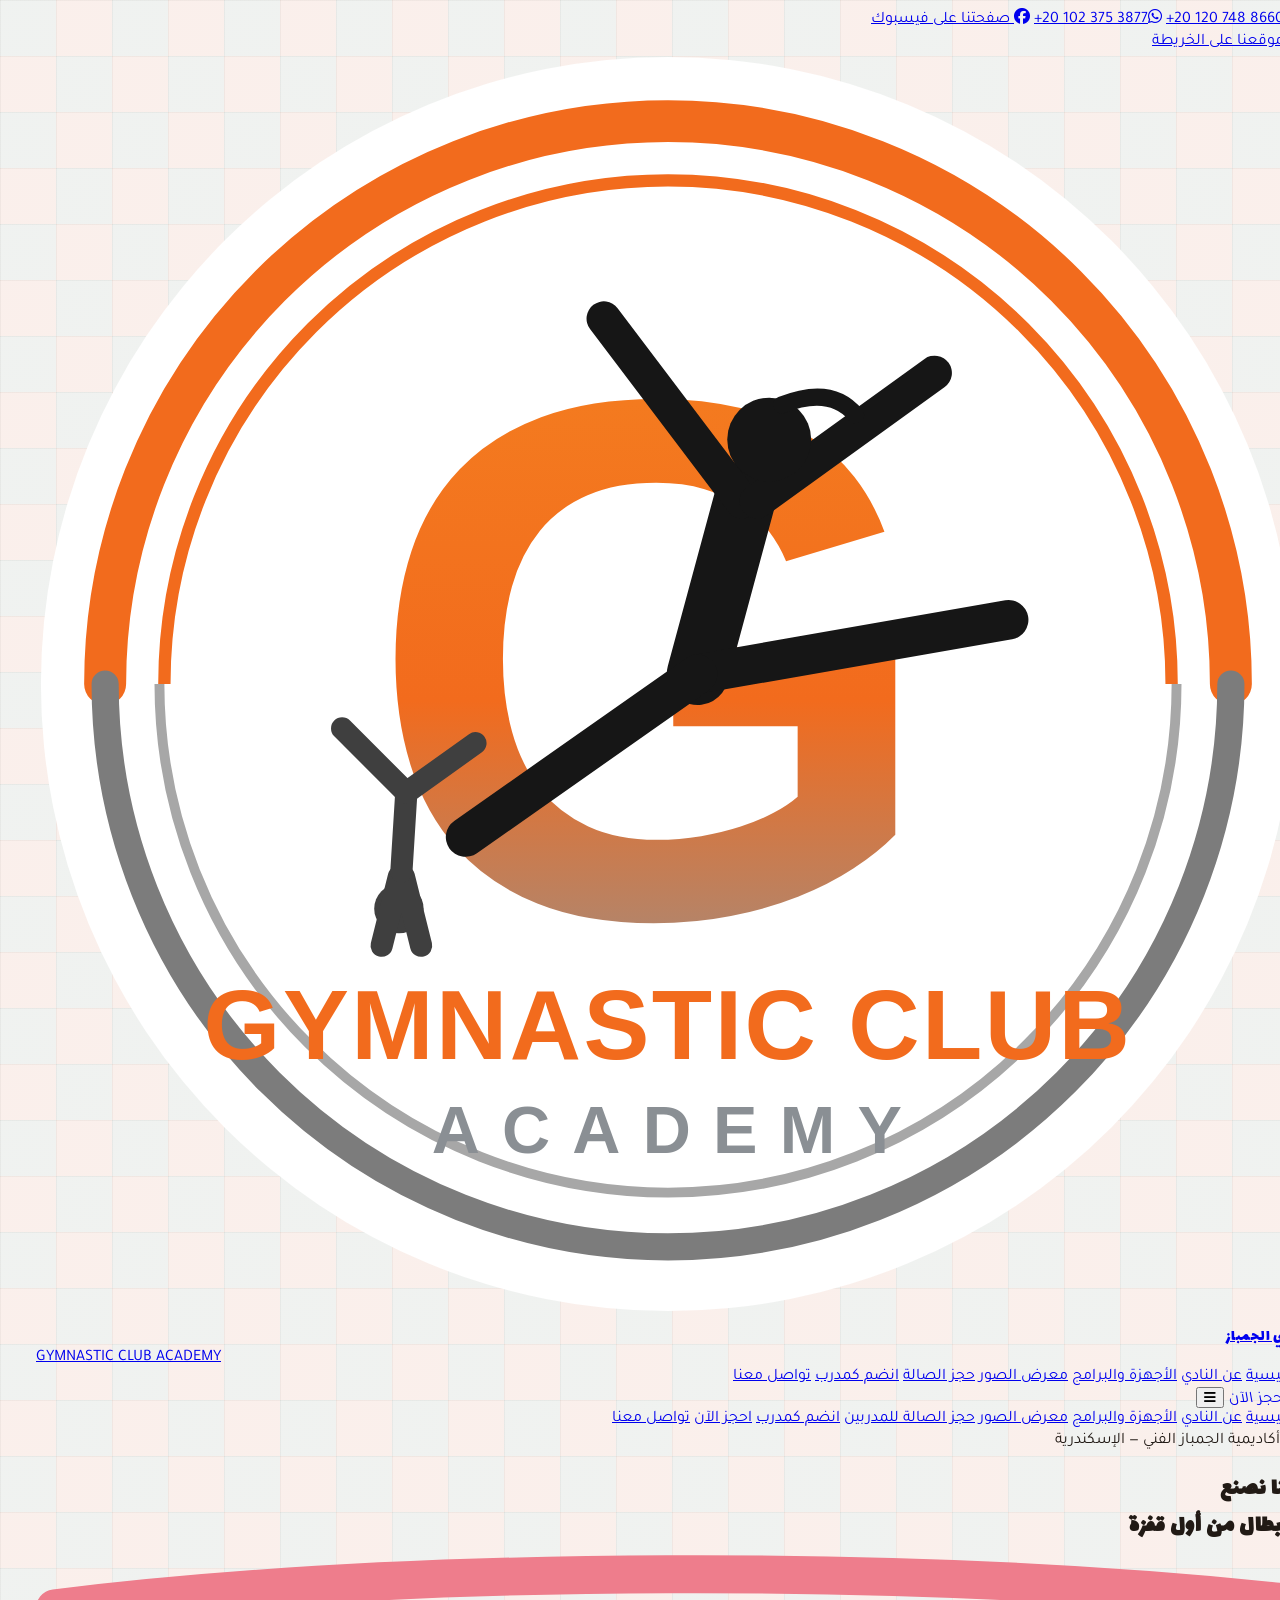
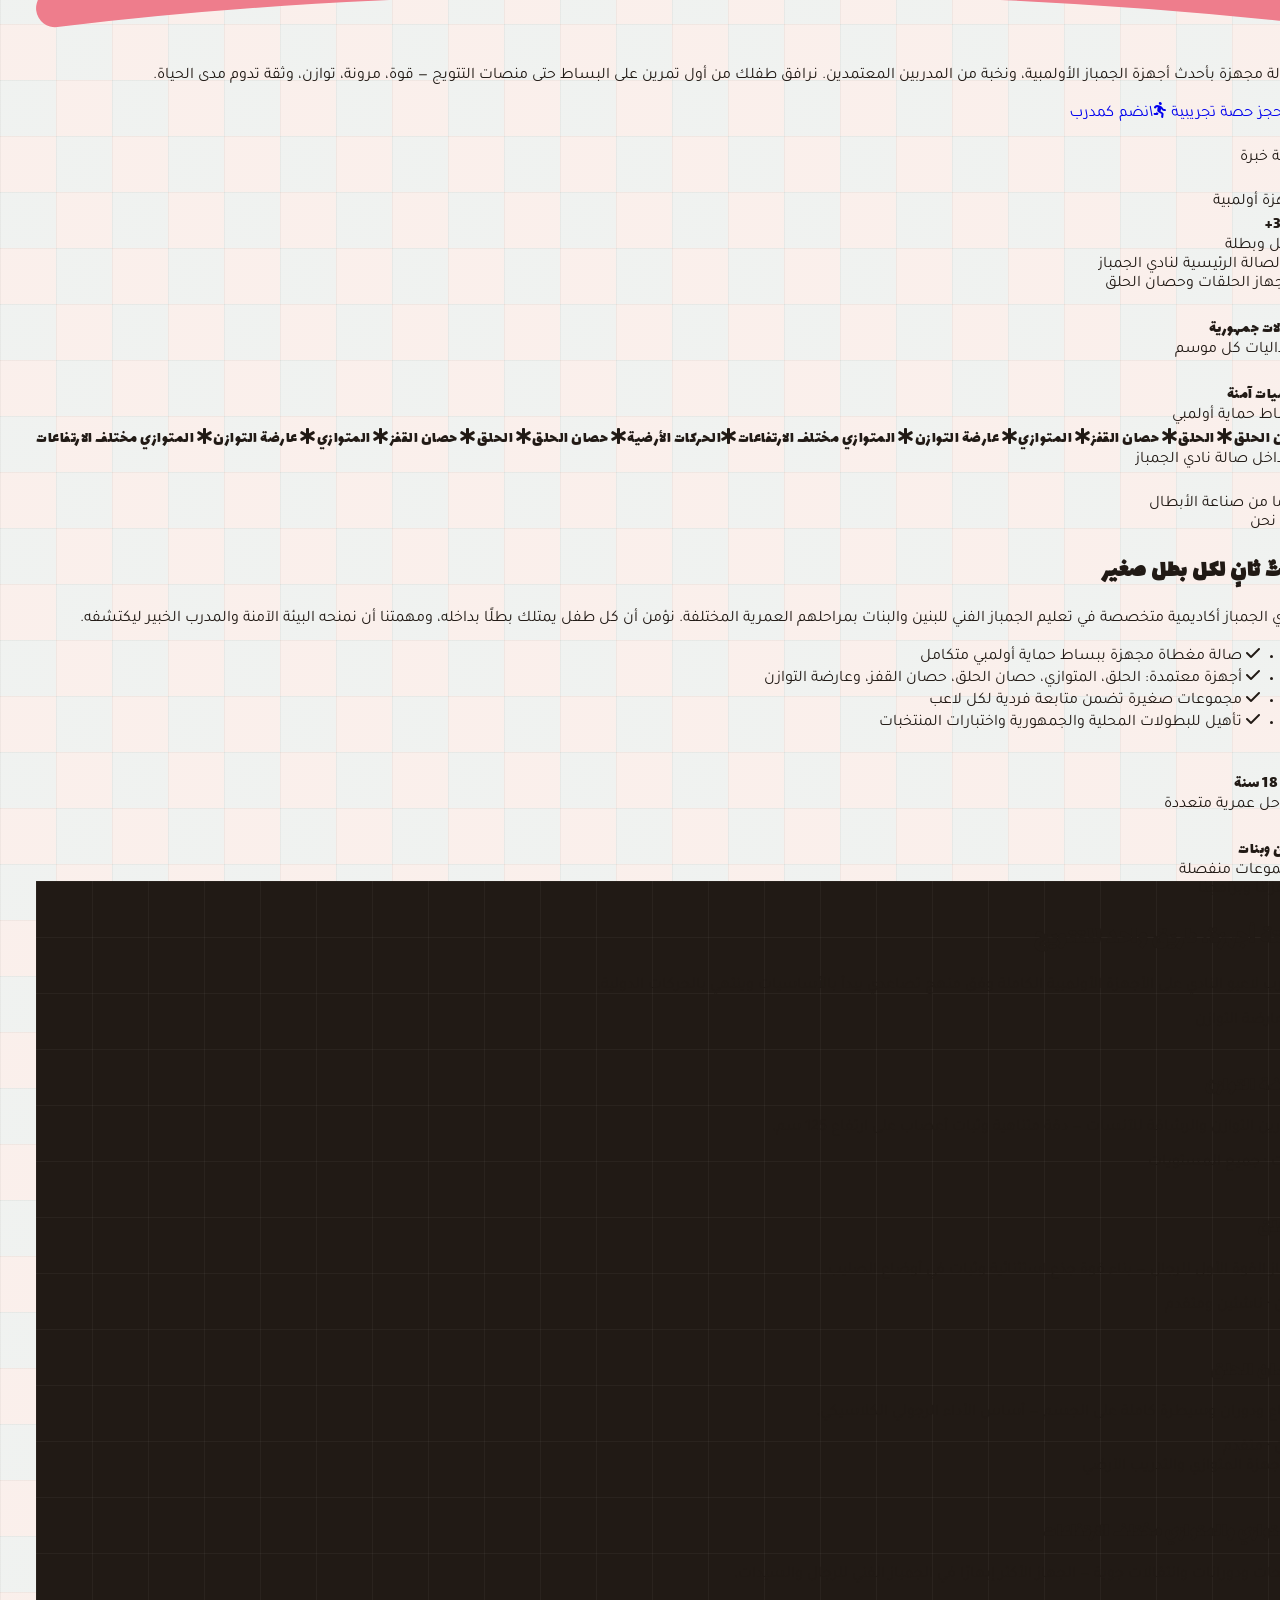
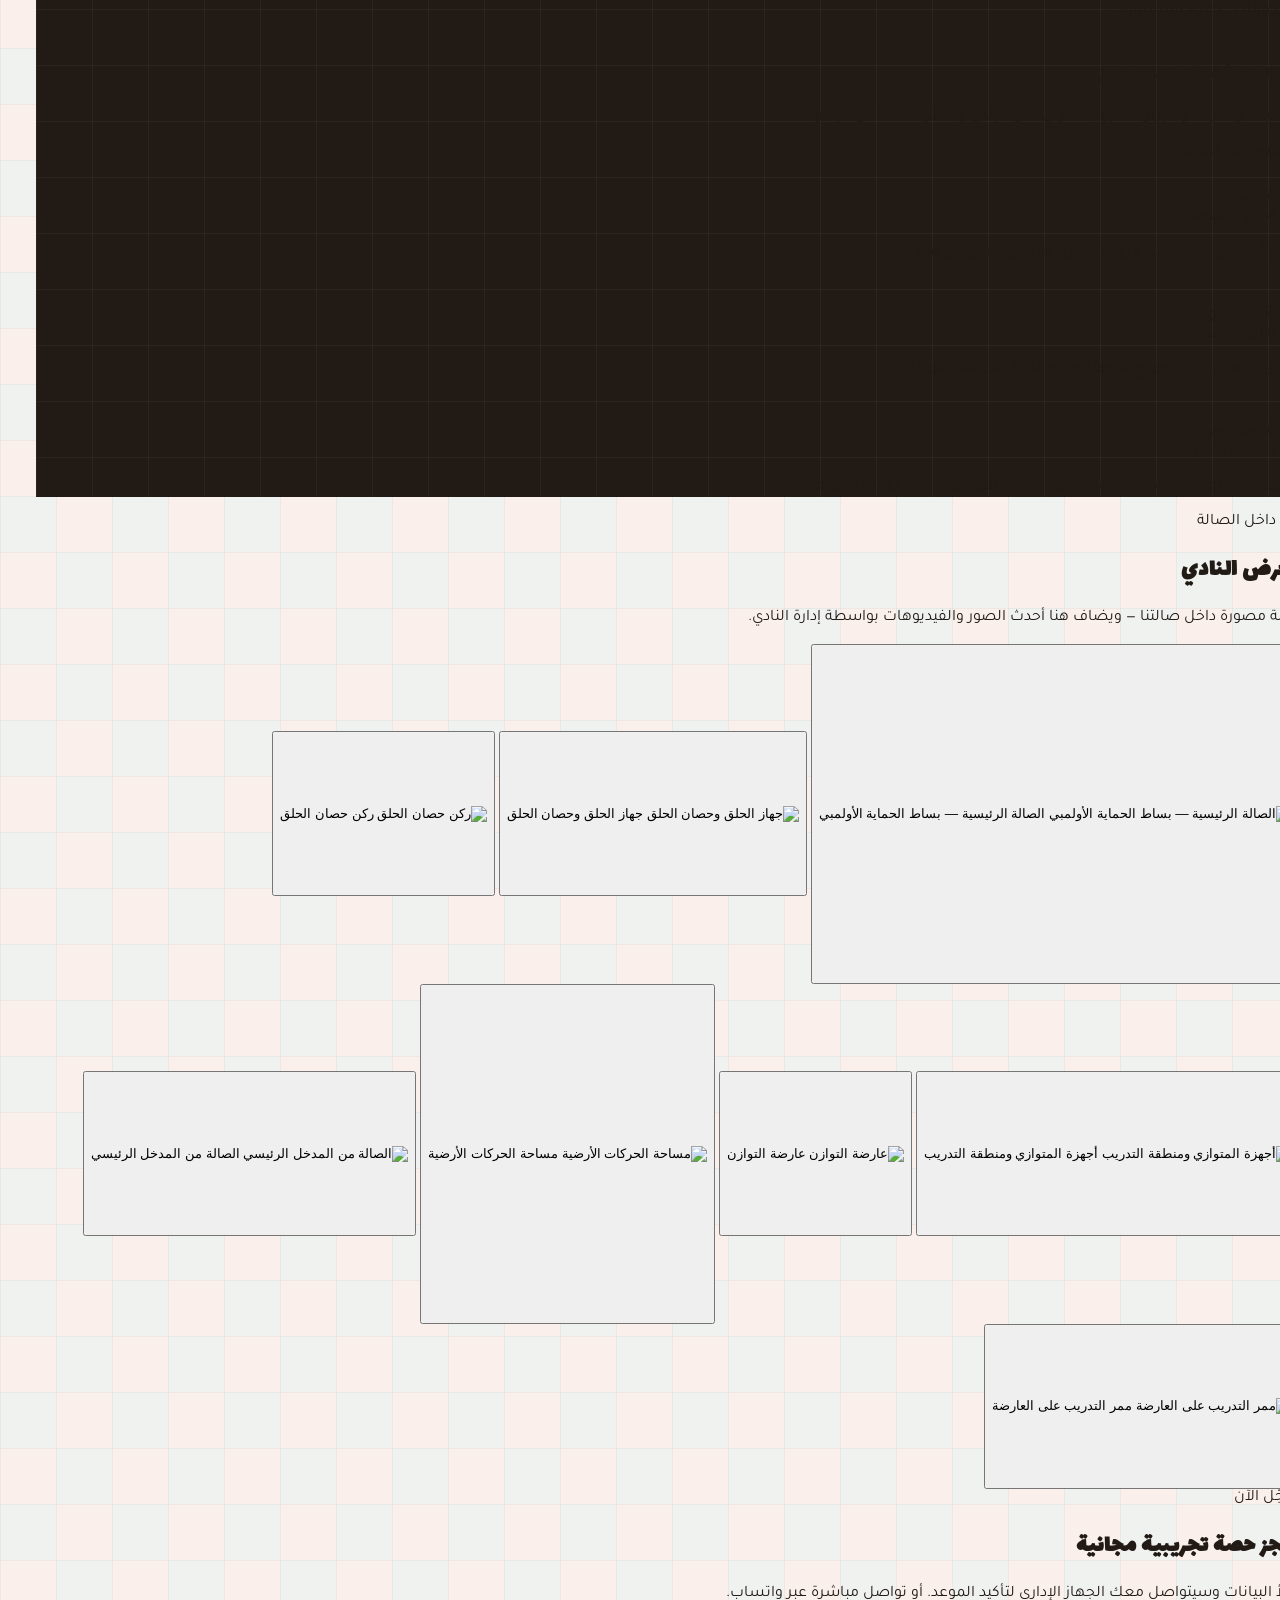
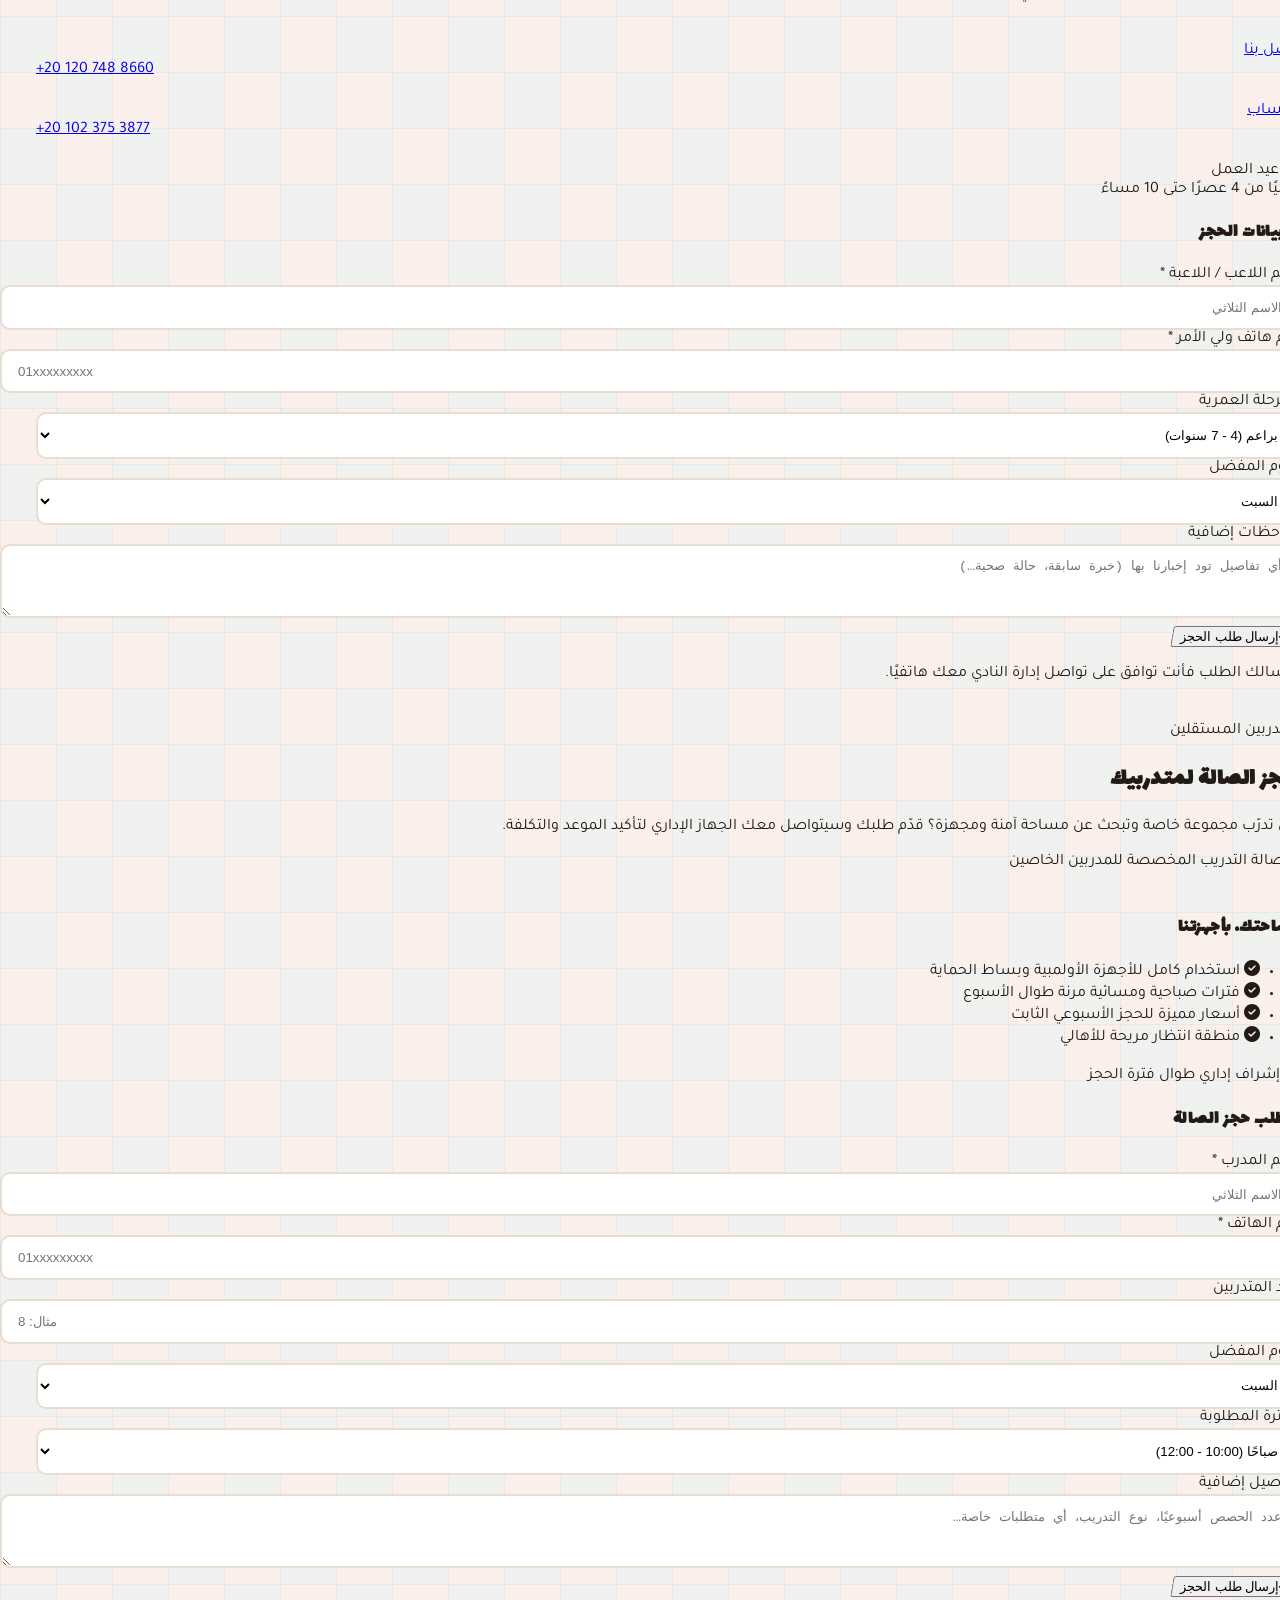
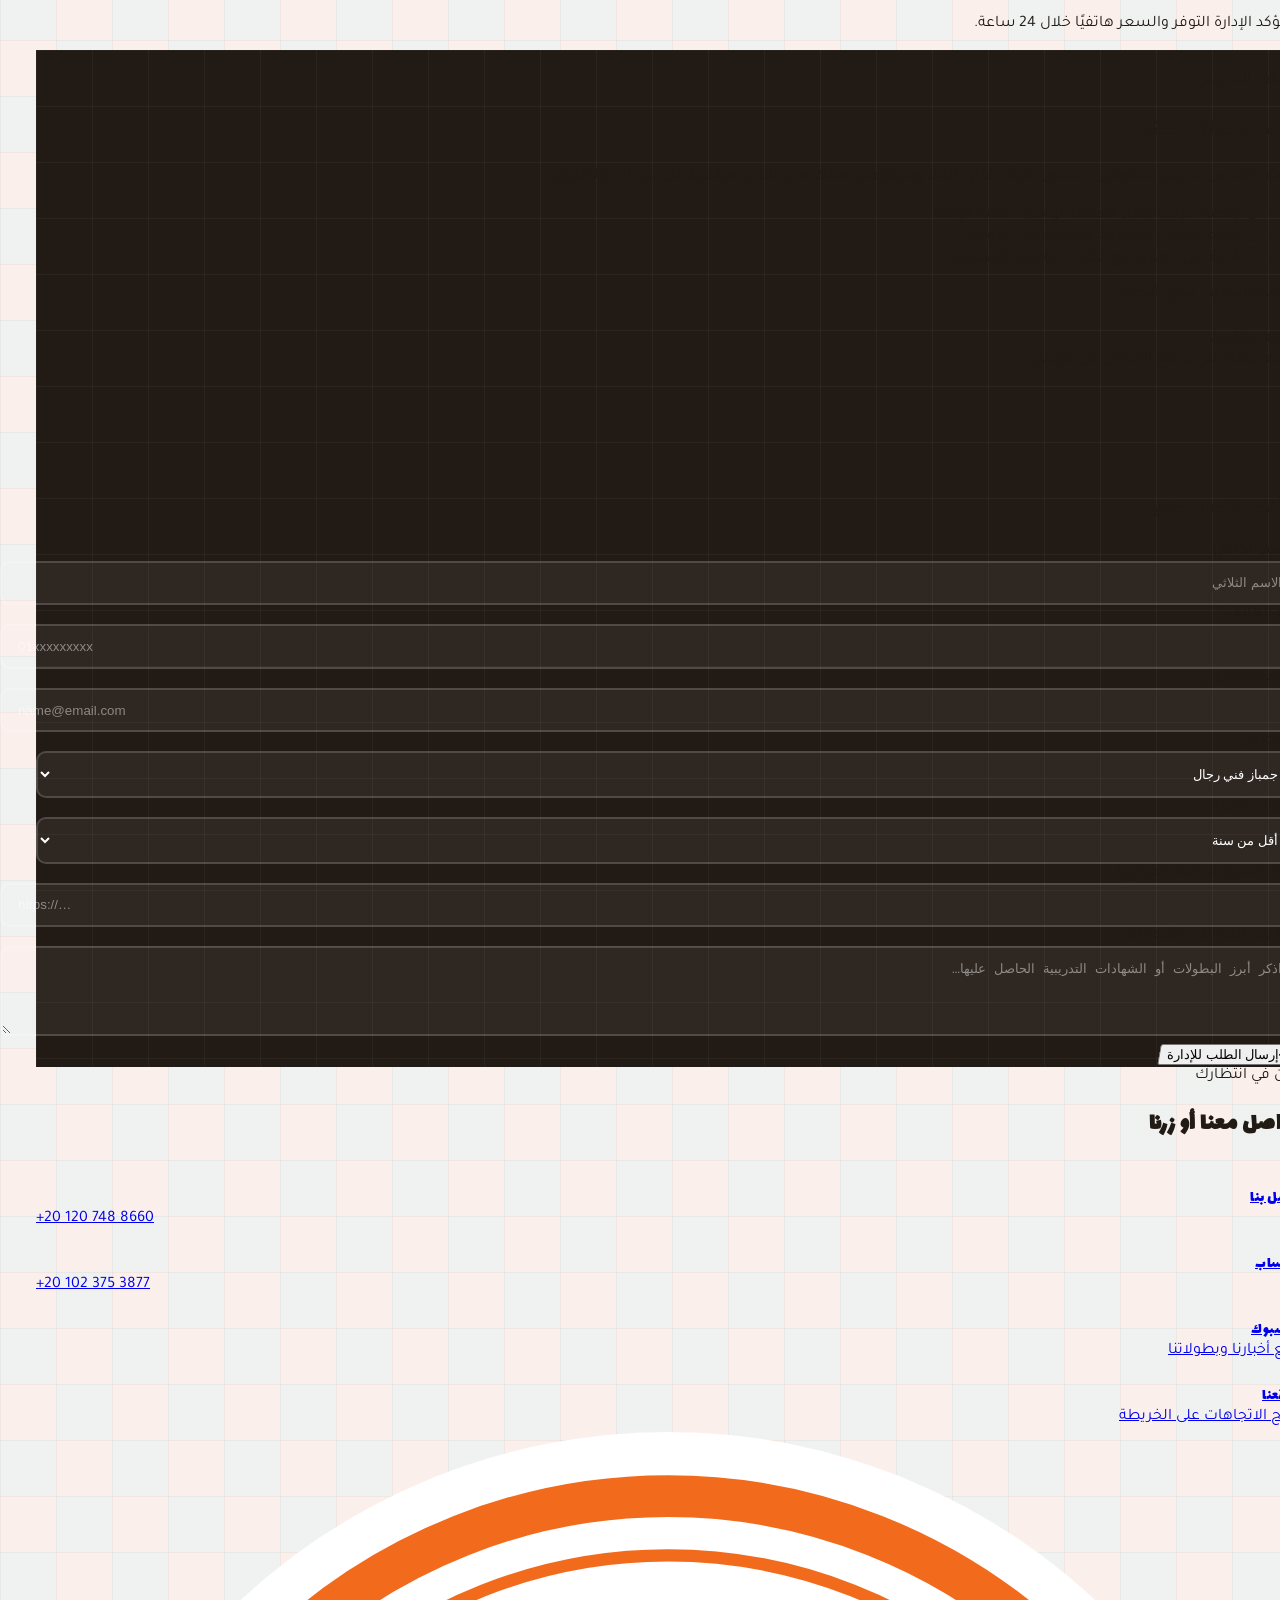
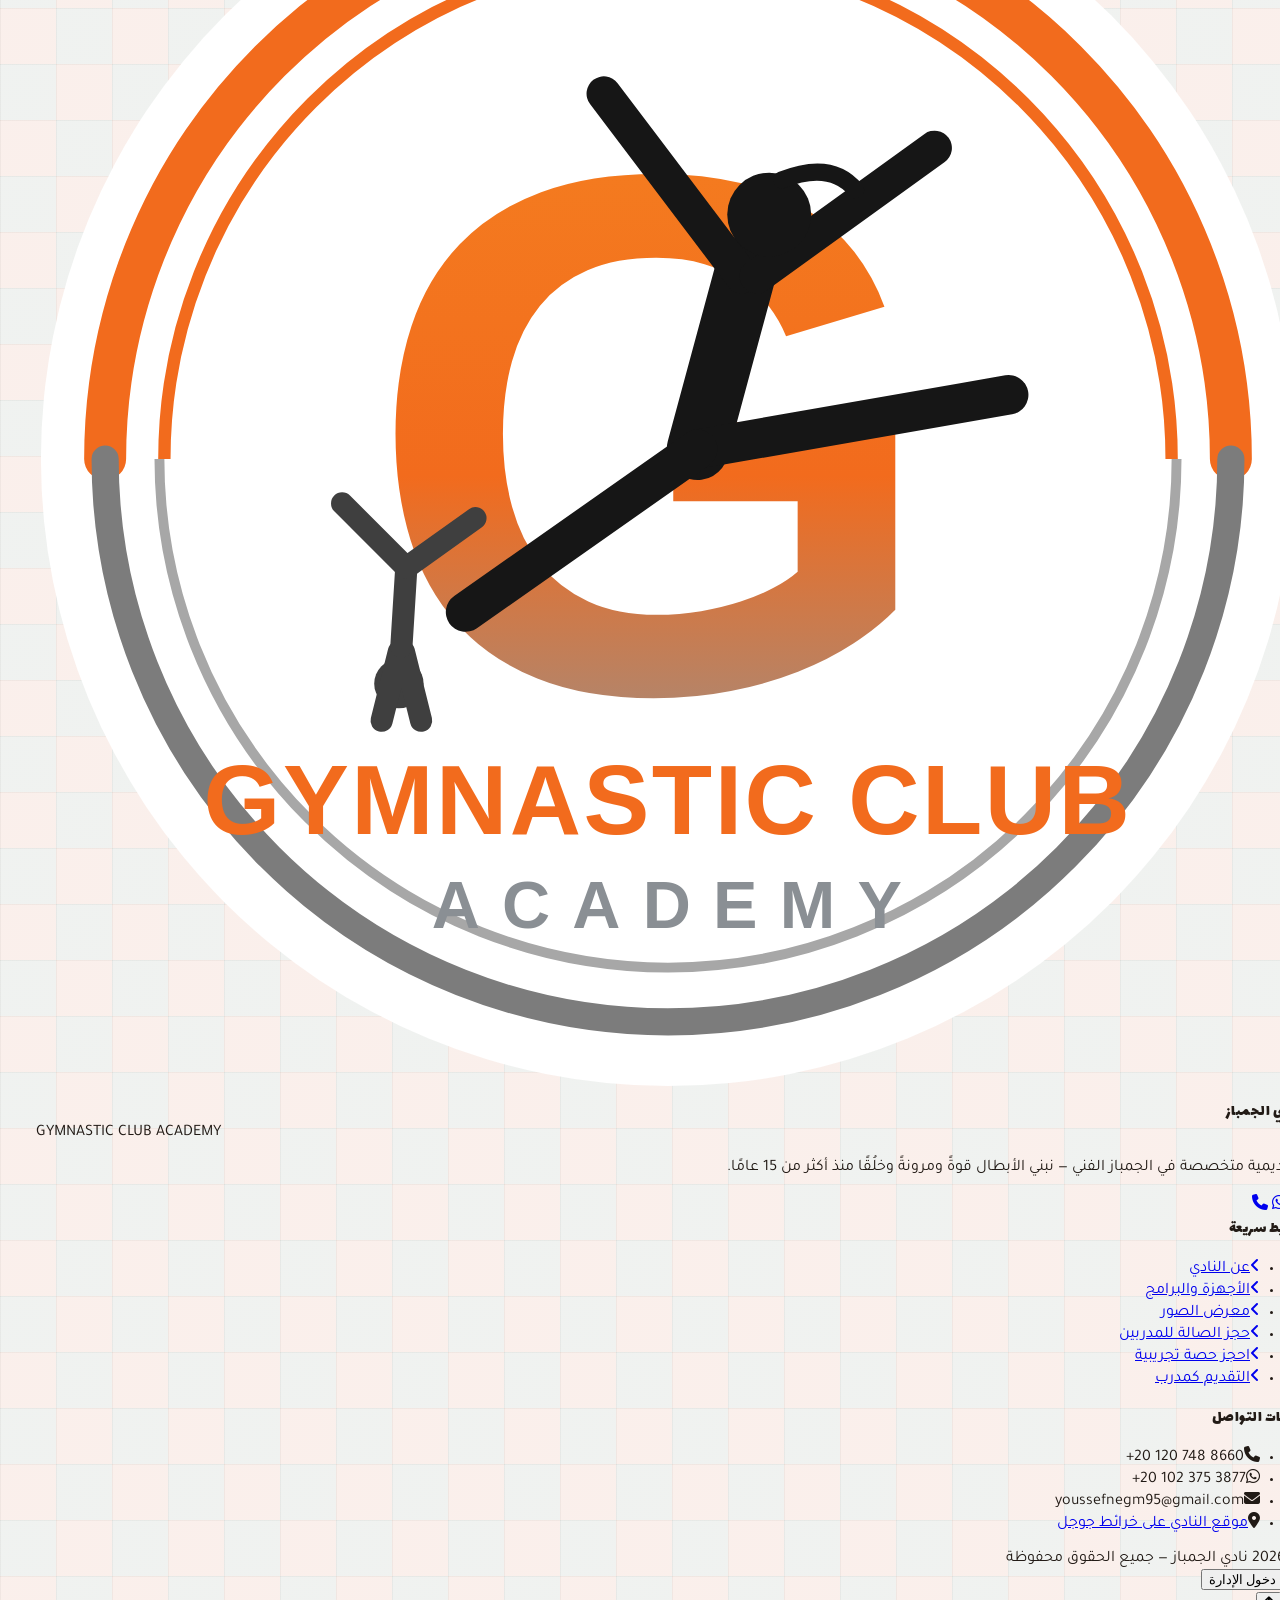
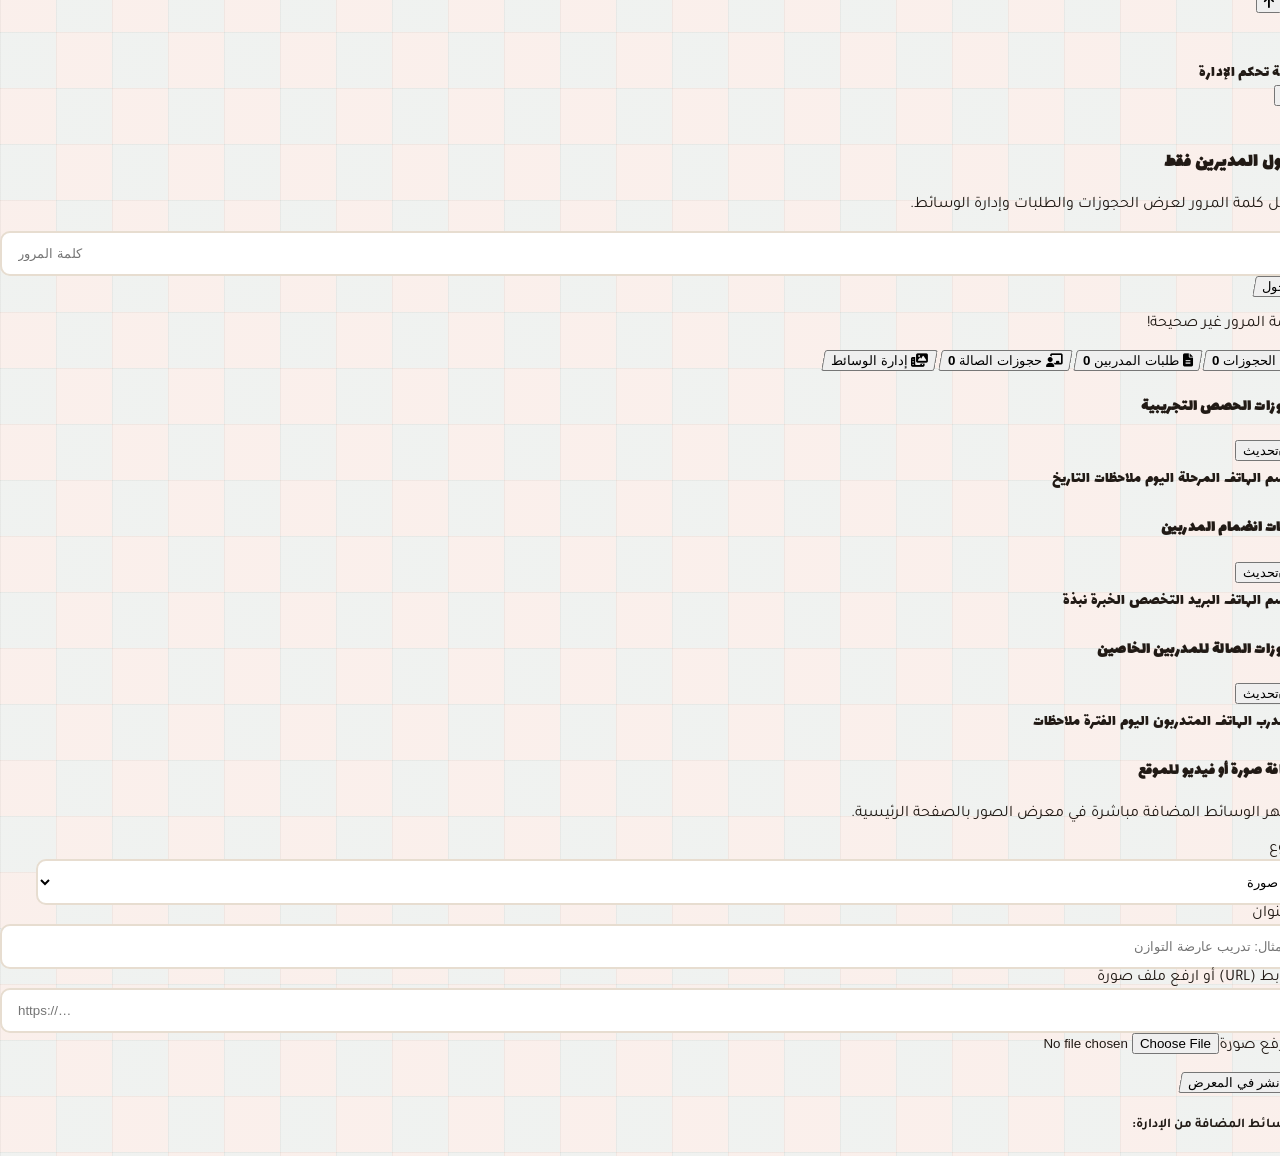
==== gymnastics-club-website-development (1)/index.html @ 94356a89 "Add files via upload" ====
<!DOCTYPE html>
<!--
============================================================
  GYMNASTIC CLUB ACADEMY — موقع نادي الجمباز
  ملف واحد: HTML + CSS + JS فقط (بدون TypeScript)
============================================================
  ★ ضع الملفات التالية في نفس مجلد index.html على GitHub:
    logo.png            ← شعار النادي
    gym-1.jpg … gym-8.jpg   ← صور الصالة الثمانية
  (إذا لم توجد الصور محليًا سيستخدم الموقع صورًا بديلة تلقائيًا)

  ★ إعداد جداول Supabase — افتح SQL Editor في لوحة Supabase والصق:

  create table if not exists public.reservations (
    id bigint generated by default as identity primary key,
    name text not null, phone text not null,
    program text, day text, notes text,
    created_at timestamptz not null default now()
  );
  create table if not exists public.coach_applications (
    id bigint generated by default as identity primary key,
    name text not null, phone text not null, email text,
    specialty text, experience text, message text,
    created_at timestamptz not null default now()
  );
  create table if not exists public.coach_reservations (
    id bigint generated by default as identity primary key,
    name text not null, phone text not null, trainees text,
    day text, slot text, notes text,
    created_at timestamptz not null default now()
  );
  create table if not exists public.media (
    id bigint generated by default as identity primary key,
    type text not null default 'image',
    url text not null, title text,
    created_at timestamptz not null default now()
  );
  alter table public.reservations enable row level security;
  alter table public.coach_applications enable row level security;
  alter table public.media enable row level security;
  create policy "anon all reservations" on public.reservations for all to anon using (true) with check (true);
  create policy "anon all applications" on public.coach_applications for all to anon using (true) with check (true);
  create policy "anon all coach_res" on public.coach_reservations for all to anon using (true) with check (true);
  create policy "anon all media" on public.media for all to anon using (true) with check (true);

  ★ كلمة مرور لوحة التحكم الافتراضية:  Gymnastic@2025
    (غيّرها من المتغير ADMIN_PASS في نهاية الملف)
============================================================
-->
<html lang="ar" dir="rtl">
<head>
<meta charset="UTF-8">
<meta name="viewport" content="width=device-width, initial-scale=1.0">
<title>نادي الجمباز | Gymnastic Club Academy</title>
<meta name="description" content="نادي الجمباز — أكاديمية تدريب الجمباز الفني للأبطال. احجز حصتك التجريبية أو انضم لفريق المدربين.">
<script src="https://cdn.jsdelivr.net/npm/@tailwindcss/browser@4"></script>
<link rel="stylesheet" href="https://cdnjs.cloudflare.com/ajax/libs/font-awesome/6.5.2/css/all.min.css">
<link rel="preconnect" href="https://fonts.googleapis.com">
<link rel="preconnect" href="https://fonts.gstatic.com" crossorigin>
<link href="https://fonts.googleapis.com/css2?family=Lalezar&family=Tajawal:wght@400;500;700;800;900&display=swap" rel="stylesheet">
<link rel="icon" type="image/png" href="logo.png">
<style>
  :root{
    --orange:#F26B1D; --orange-d:#D9570E; --ink:#211A15; --ink-2:#2B221C;
    --paper:#FBF7F1; --paper-2:#F3ECE2;
    --pink:#EE7D8C; --blue:#3FA7DC; --gold:#C9A227;
  }
  html{scroll-behavior:smooth}
  body{font-family:'Tajawal',sans-serif;background:var(--paper);color:var(--ink);overflow-x:hidden}
  .font-display{font-family:'Lalezar',cursive;letter-spacing:.5px}
  ::selection{background:var(--orange);color:#fff}

  /* خلفية مربعات البساط — مستوحاة من أرضية الصالة */
  .mat-bg{
    background-color:var(--paper);
    background-image:
      linear-gradient(rgba(33,26,21,.045) 1px, transparent 1px),
      linear-gradient(90deg, rgba(33,26,21,.045) 1px, transparent 1px),
      conic-gradient(from 0deg, rgba(238,125,140,.06) 0 25%, rgba(63,167,220,.06) 0 50%, rgba(238,125,140,.06) 0 75%, rgba(63,167,220,.06) 0);
    background-size:56px 56px,56px 56px,112px 112px;
  }
  .mat-bg-dark{
    background-color:var(--ink);
    background-image:
      linear-gradient(rgba(255,255,255,.04) 1px, transparent 1px),
      linear-gradient(90deg, rgba(255,255,255,.04) 1px, transparent 1px);
    background-size:56px 56px;
  }

  /* أزرار رياضية مائلة */
  .btn-skew{transform:skewX(-10deg);transition:all .25s ease}
  .btn-skew > span{display:inline-block;transform:skewX(10deg)}
  .btn-skew:hover{transform:skewX(-10deg) translateY(-3px);box-shadow:0 14px 28px -10px rgba(242,107,29,.55)}

  .tag-skew{transform:skewX(-10deg)}
  .tag-skew > span{display:inline-block;transform:skewX(10deg)}

  /* الشريط المتحرك */
  .marquee{overflow:hidden;direction:ltr}
  .marquee-track{display:flex;width:max-content;animation:marquee 28s linear infinite}
  .marquee:hover .marquee-track{animation-play-state:paused}
  @keyframes marquee{from{transform:translateX(0)}to{transform:translateX(-50%)}}

  /* ظهور عند التمرير */
  [data-reveal]{opacity:0;transform:translateY(34px);transition:opacity .7s ease,transform .7s ease}
  [data-reveal].revealed{opacity:1;transform:none}

  @keyframes floaty{0%,100%{transform:translateY(0) rotate(var(--rot,0deg))}50%{transform:translateY(-14px) rotate(var(--rot,0deg))}}
  .floaty{animation:floaty 5.5s ease-in-out infinite}
  @keyframes pulse-ring{0%{box-shadow:0 0 0 0 rgba(242,107,29,.45)}70%{box-shadow:0 0 0 18px rgba(242,107,29,0)}100%{box-shadow:0 0 0 0 rgba(242,107,29,0)}}
  .pulse-ring{animation:pulse-ring 2.2s infinite}

  .nav-link{position:relative}
  .nav-link::after{content:'';position:absolute;bottom:-6px;right:0;width:0;height:3px;background:var(--orange);transition:width .3s}
  .nav-link:hover::after{width:100%}

  .img-frame{overflow:hidden}
  .img-frame img{transition:transform .8s cubic-bezier(.2,.8,.2,1)}
  .img-frame:hover img{transform:scale(1.08)}

  input,select,textarea{outline:none}
  .field{width:100%;background:#fff;border:2px solid #E7DDD0;border-radius:10px;padding:.8rem 1rem;font-weight:500;transition:all .2s}
  .field:focus{border-color:var(--orange);box-shadow:0 0 0 4px rgba(242,107,29,.14)}
  .field-dark{background:rgba(255,255,255,.06);border-color:rgba(255,255,255,.16);color:#fff}
  .field-dark::placeholder{color:rgba(255,255,255,.45)}
  .field-dark:focus{border-color:var(--orange);box-shadow:0 0 0 4px rgba(242,107,29,.2)}
  .field-dark option{color:var(--ink)}

  /* Lightbox */
  #lightbox{transition:opacity .3s}
  #lightbox.hidden-lb{opacity:0;pointer-events:none}

  /* توست */
  #toasts{position:fixed;top:90px;left:50%;transform:translateX(-50%);z-index:120;display:flex;flex-direction:column;gap:10px;width:min(92vw,420px)}
  .toast{background:#fff;border-right:5px solid var(--orange);border-radius:12px;box-shadow:0 18px 40px -12px rgba(33,26,21,.35);padding:14px 18px;display:flex;gap:12px;align-items:center;animation:toastIn .4s cubic-bezier(.2,.9,.3,1.2)}
  .toast.err{border-right-color:#DC2626}
  .toast.ok{border-right-color:#16A34A}
  @keyframes toastIn{from{opacity:0;transform:translateY(-16px) scale(.96)}to{opacity:1;transform:none}}

  .scrollbar-thin::-webkit-scrollbar{width:6px;height:6px}
  .scrollbar-thin::-webkit-scrollbar-thumb{background:var(--orange);border-radius:99px}

  table.gc th{font-family:'Lalezar';font-weight:400}
</style>
</head>
<body class="mat-bg">

<!-- ═══════════ الشريط العلوي ═══════════ -->
<div class="bg-[#211A15] text-white/85 text-sm">
  <div class="max-w-7xl mx-auto px-4 py-2 flex flex-wrap items-center justify-between gap-2">
    <div class="flex flex-wrap items-center gap-4">
      <a href="tel:+201207488660" class="hover:text-[#F26B1D] transition flex items-center gap-2"><i class="fa-solid fa-phone text-[#F26B1D]"></i><span dir="ltr">+20 120 748 8660</span></a>
      <a href="https://wa.me/201023753877" target="_blank" class="hover:text-[#F26B1D] transition flex items-center gap-2"><i class="fa-brands fa-whatsapp text-green-400"></i><span dir="ltr">+20 102 375 3877</span></a>
      <a href="https://www.facebook.com/share/17uFY8qNni/" target="_blank" class="hover:text-[#F26B1D] transition flex items-center gap-2"><i class="fa-brands fa-facebook text-blue-400"></i> صفحتنا على فيسبوك</a>
    </div>
    <a href="https://maps.app.goo.gl/FRZ6HWBvZ15D42vx8?g_st=aw" target="_blank" class="hover:text-[#F26B1D] transition flex items-center gap-2"><i class="fa-solid fa-location-dot text-[#EE7D8C]"></i> موقعنا على الخريطة</a>
  </div>
</div>

<!-- ═══════════ القائمة الرئيسية ═══════════ -->
<header id="navbar" class="sticky top-0 z-50 bg-[#FBF7F1]/95 backdrop-blur border-b-4 border-[#F26B1D] transition-all">
  <div class="max-w-7xl mx-auto px-4 flex items-center justify-between py-3">
    <a href="#home" class="flex items-center gap-3">
      <img src="logo.png" alt="شعار نادي الجمباز" class="brand-logo w-14 h-14 object-contain drop-shadow">
      <div class="leading-tight">
        <div class="font-display text-2xl text-[#211A15]">نادي الجمباز</div>
        <div class="text-[11px] font-bold tracking-widest text-[#F26B1D]" dir="ltr">GYMNASTIC CLUB ACADEMY</div>
      </div>
    </a>
    <nav class="hidden lg:flex items-center gap-7 font-bold text-[15px]">
      <a href="#home" class="nav-link">الرئيسية</a>
      <a href="#about" class="nav-link">عن النادي</a>
      <a href="#programs" class="nav-link">الأجهزة والبرامج</a>
      <a href="#gallery" class="nav-link">معرض الصور</a>
      <a href="#coach-booking" class="nav-link">حجز الصالة</a>
      <a href="#careers" class="nav-link">انضم كمدرب</a>
      <a href="#contact" class="nav-link">تواصل معنا</a>
    </nav>
    <div class="flex items-center gap-3">
      <a href="#booking" class="btn-skew hidden sm:inline-flex bg-[#F26B1D] text-white font-extrabold px-6 py-2.5 rounded-md"><span><i class="fa-solid fa-calendar-check ml-2"></i>احجز الآن</span></a>
      <button id="menuBtn" class="lg:hidden w-11 h-11 grid place-items-center rounded-lg border-2 border-[#211A15] text-xl"><i class="fa-solid fa-bars"></i></button>
    </div>
  </div>
  <div id="mobileMenu" class="lg:hidden hidden border-t border-[#211A15]/10 bg-[#FBF7F1] px-6 py-4 flex-col gap-4 font-bold">
    <a href="#home" class="block py-1">الرئيسية</a>
    <a href="#about" class="block py-1">عن النادي</a>
    <a href="#programs" class="block py-1">الأجهزة والبرامج</a>
    <a href="#gallery" class="block py-1">معرض الصور</a>
    <a href="#coach-booking" class="block py-1 text-[#3FA7DC]">حجز الصالة للمدربين</a>
    <a href="#careers" class="block py-1 text-[#F26B1D]">انضم كمدرب</a>
    <a href="#booking" class="block py-1 text-[#F26B1D]">احجز الآن</a>
    <a href="#contact" class="block py-1">تواصل معنا</a>
  </div>
</header>

<!-- ═══════════ الواجهة الرئيسية ═══════════ -->
<section id="home" class="relative overflow-hidden">
  <div class="max-w-7xl mx-auto px-4 pt-14 pb-10 grid lg:grid-cols-2 gap-12 items-center">
    <!-- النص -->
    <div data-reveal>
      <div class="tag-skew inline-block bg-[#211A15] text-[#F26B1D] font-extrabold text-sm px-4 py-1.5 rounded mb-6"><span><i class="fa-solid fa-medal ml-1"></i> أكاديمية الجمباز الفني — الإسكندرية</span></div>
      <h1 class="font-display text-[#211A15] leading-[1.05] text-5xl sm:text-6xl xl:text-7xl">
        هنا نصنع<br>
        <span class="text-[#F26B1D]">الأبطال</span> من أول قفزة
        <svg class="w-40 h-4 -mt-1" viewBox="0 0 200 14" fill="none"><path d="M3 10C60 3 140 3 197 9" stroke="#EE7D8C" stroke-width="6" stroke-linecap="round"/></svg>
      </h1>
      <p class="mt-6 text-lg text-[#211A15]/75 font-medium max-w-xl leading-relaxed">
        صالة مجهزة بأحدث أجهزة الجمباز الأولمبية، ونخبة من المدربين المعتمدين.
        نرافق طفلك من أول تمرين على البساط حتى منصات التتويج — قوة، مرونة، توازن، وثقة تدوم مدى الحياة.
      </p>
      <div class="mt-8 flex flex-wrap gap-4">
        <a href="#booking" class="btn-skew bg-[#F26B1D] text-white font-extrabold px-8 py-3.5 rounded-md text-lg"><span><i class="fa-solid fa-bolt ml-2"></i>احجز حصة تجريبية</span></a>
        <a href="#careers" class="btn-skew bg-[#211A15] text-white font-extrabold px-8 py-3.5 rounded-md text-lg"><span><i class="fa-solid fa-person-running ml-2"></i>انضم كمدرب</span></a>
      </div>
      <div class="mt-10 grid grid-cols-3 gap-4 max-w-md">
        <div><div class="font-display text-4xl text-[#F26B1D]" data-count="15">0</div><div class="text-sm font-bold text-[#211A15]/60">سنة خبرة</div></div>
        <div><div class="font-display text-4xl text-[#3FA7DC]" data-count="6">0</div><div class="text-sm font-bold text-[#211A15]/60">أجهزة أولمبية</div></div>
        <div><div class="font-display text-4xl text-[#EE7D8C]" data-count="300">0</div><div class="text-sm font-bold text-[#211A15]/60">بطل وبطلة</div></div>
      </div>
    </div>
    <!-- الصور -->
    <div class="relative h-[420px] sm:h-[500px]" data-reveal>
      <div class="absolute top-0 right-0 w-[72%] h-[78%] img-frame rounded-2xl shadow-2xl border-8 border-white rotate-2" style="--rot:2deg">
        <img src="gym-6.jpg" alt="الصالة الرئيسية لنادي الجمباز" class="w-full h-full object-cover"
             onerror="this.onerror=null;this.src='https://images.pexels.com/photos/6572570/pexels-photo-6572570.jpeg?auto=compress&cs=tinysrgb&dpr=2&h=650&w=940'">
      </div>
      <div class="absolute bottom-0 left-0 w-[52%] h-[52%] img-frame rounded-2xl shadow-2xl border-8 border-white -rotate-3 floaty" style="--rot:-3deg">
        <img src="gym-2.jpg" alt="جهاز الحلقات وحصان الحلق" class="w-full h-full object-cover"
             onerror="this.onerror=null;this.src='https://images.pexels.com/photos/6572567/pexels-photo-6572567.jpeg?auto=compress&cs=tinysrgb&dpr=2&h=650&w=940'">
      </div>
      <div class="absolute top-6 left-2 bg-white rounded-xl shadow-xl px-5 py-3 flex items-center gap-3 floaty" style="animation-delay:1s">
        <span class="w-11 h-11 grid place-items-center rounded-full bg-[#F26B1D]/15 text-[#F26B1D] text-xl"><i class="fa-solid fa-trophy"></i></span>
        <div><div class="font-display text-xl leading-none">بطولات جمهورية</div><div class="text-xs font-bold text-[#211A15]/55">ميداليات كل موسم</div></div>
      </div>
      <div class="absolute bottom-8 right-4 bg-[#211A15] text-white rounded-xl shadow-xl px-5 py-3 flex items-center gap-3 pulse-ring">
        <span class="w-11 h-11 grid place-items-center rounded-full bg-[#3FA7DC]/25 text-[#3FA7DC] text-xl"><i class="fa-solid fa-shield-halved"></i></span>
        <div><div class="font-display text-xl leading-none">أرضيات آمنة</div><div class="text-xs font-bold text-white/60">بساط حماية أولمبي</div></div>
      </div>
    </div>
  </div>

  <!-- شريط الأجهزة المتحرك -->
  <div class="marquee bg-[#F26B1D] text-white py-3 -rotate-1 scale-[1.02] shadow-lg">
    <div class="marquee-track font-display text-2xl">
      <span class="flex items-center gap-10 px-5">
        <span>الحركات الأرضية</span><i class="fa-solid fa-star-of-life text-white/50"></i>
        <span>حصان الحلق</span><i class="fa-solid fa-star-of-life text-white/50"></i>
        <span>الحلق</span><i class="fa-solid fa-star-of-life text-white/50"></i>
        <span>حصان القفز</span><i class="fa-solid fa-star-of-life text-white/50"></i>
        <span>المتوازي</span><i class="fa-solid fa-star-of-life text-white/50"></i>
        <span>عارضة التوازن</span><i class="fa-solid fa-star-of-life text-white/50"></i>
        <span>المتوازي مختلف الارتفاعات</span><i class="fa-solid fa-star-of-life text-white/50"></i>
      </span>
      <span class="flex items-center gap-10 px-5" aria-hidden="true">
        <span>الحركات الأرضية</span><i class="fa-solid fa-star-of-life text-white/50"></i>
        <span>حصان الحلق</span><i class="fa-solid fa-star-of-life text-white/50"></i>
        <span>الحلق</span><i class="fa-solid fa-star-of-life text-white/50"></i>
        <span>حصان القفز</span><i class="fa-solid fa-star-of-life text-white/50"></i>
        <span>المتوازي</span><i class="fa-solid fa-star-of-life text-white/50"></i>
        <span>عارضة التوازن</span><i class="fa-solid fa-star-of-life text-white/50"></i>
        <span>المتوازي مختلف الارتفاعات</span><i class="fa-solid fa-star-of-life text-white/50"></i>
      </span>
    </div>
  </div>
</section>

<!-- ═══════════ عن النادي ═══════════ -->
<section id="about" class="py-20">
  <div class="max-w-7xl mx-auto px-4 grid lg:grid-cols-2 gap-14 items-center">
    <div class="relative" data-reveal>
      <div class="img-frame rounded-2xl shadow-xl border-8 border-white">
        <img src="gym-7.jpg" alt="داخل صالة نادي الجمباز" class="w-full h-[420px] object-cover"
             onerror="this.onerror=null;this.src='https://images.pexels.com/photos/3755836/pexels-photo-3755836.jpeg?auto=compress&cs=tinysrgb&dpr=2&h=650&w=940'">
      </div>
      <div class="absolute -bottom-8 -left-2 sm:left-8 bg-[#F26B1D] text-white rounded-2xl shadow-2xl px-8 py-5 text-center">
        <div class="font-display text-5xl leading-none" data-count="15">0</div>
        <div class="font-bold text-sm mt-1">عامًا من صناعة الأبطال</div>
      </div>
    </div>
    <div data-reveal>
      <div class="tag-skew inline-block bg-[#F26B1D] text-white font-extrabold text-sm px-4 py-1.5 rounded mb-5"><span>من نحن</span></div>
      <h2 class="font-display text-4xl sm:text-5xl text-[#211A15]">بيتٌ ثانٍ لكل بطل صغير</h2>
      <p class="mt-5 text-lg text-[#211A15]/75 font-medium leading-relaxed">
        نادي الجمباز أكاديمية متخصصة في تعليم الجمباز الفني للبنين والبنات بمراحلهم العمرية المختلفة.
        نؤمن أن كل طفل يمتلك بطلًا بداخله، ومهمتنا أن نمنحه البيئة الآمنة والمدرب الخبير ليكتشفه.
      </p>
      <ul class="mt-7 space-y-4 font-bold text-[#211A15]/85">
        <li class="flex items-start gap-3"><span class="mt-1 w-7 h-7 shrink-0 grid place-items-center rounded-full bg-[#16A34A]/15 text-[#16A34A]"><i class="fa-solid fa-check"></i></span> صالة مغطاة مجهزة ببساط حماية أولمبي متكامل</li>
        <li class="flex items-start gap-3"><span class="mt-1 w-7 h-7 shrink-0 grid place-items-center rounded-full bg-[#16A34A]/15 text-[#16A34A]"><i class="fa-solid fa-check"></i></span> أجهزة معتمدة: الحلق، المتوازي، حصان الحلق، حصان القفز، وعارضة التوازن</li>
        <li class="flex items-start gap-3"><span class="mt-1 w-7 h-7 shrink-0 grid place-items-center rounded-full bg-[#16A34A]/15 text-[#16A34A]"><i class="fa-solid fa-check"></i></span> مجموعات صغيرة تضمن متابعة فردية لكل لاعب</li>
        <li class="flex items-start gap-3"><span class="mt-1 w-7 h-7 shrink-0 grid place-items-center rounded-full bg-[#16A34A]/15 text-[#16A34A]"><i class="fa-solid fa-check"></i></span> تأهيل للبطولات المحلية والجمهورية واختبارات المنتخبات</li>
      </ul>
      <div class="mt-8 flex flex-wrap gap-6">
        <div class="flex items-center gap-3"><span class="w-12 h-12 grid place-items-center rounded-xl bg-[#3FA7DC]/15 text-[#3FA7DC] text-2xl"><i class="fa-solid fa-child-reaching"></i></span><div><div class="font-display text-2xl leading-none">4 – 18 سنة</div><div class="text-xs font-bold text-[#211A15]/55">مراحل عمرية متعددة</div></div></div>
        <div class="flex items-center gap-3"><span class="w-12 h-12 grid place-items-center rounded-xl bg-[#EE7D8C]/20 text-[#EE7D8C] text-2xl"><i class="fa-solid fa-venus-mars"></i></span><div><div class="font-display text-2xl leading-none">بنين وبنات</div><div class="text-xs font-bold text-[#211A15]/55">مجموعات منفصلة</div></div></div>
      </div>
    </div>
  </div>
</section>

<!-- ═══════════ الأجهزة والبرامج ═══════════ -->
<section id="programs" class="py-20 mat-bg-dark text-white relative">
  <div class="max-w-7xl mx-auto px-4">
    <div class="flex flex-wrap items-end justify-between gap-6 mb-12" data-reveal>
      <div>
        <div class="tag-skew inline-block bg-[#F26B1D] text-white font-extrabold text-sm px-4 py-1.5 rounded mb-5"><span>أجهزتنا وبرامجنا</span></div>
        <h2 class="font-display text-4xl sm:text-5xl">ستة أجهزة… طريق واحد للتتويج</h2>
      </div>
      <p class="max-w-md text-white/65 font-medium">يتدرب لاعبو النادي على الأجهزة الأولمبية الكاملة وفق منهج تصاعدي يبدأ بالأساسيات وينتهي بالحركات الدولية.</p>
    </div>

    <div class="grid md:grid-cols-3 gap-5">
      <div class="md:col-span-2 group relative overflow-hidden rounded-2xl min-h-[260px] img-frame" data-reveal>
        <img src="gym-5.jpg" alt="عارضة التوازن" class="absolute inset-0 w-full h-full object-cover"
             onerror="this.onerror=null;this.src='https://images.pexels.com/photos/4164645/pexels-photo-4164645.jpeg?auto=compress&cs=tinysrgb&dpr=2&h=650&w=940'">
        <div class="absolute inset-0 bg-gradient-to-t from-[#211A15] via-[#211A15]/40 to-transparent"></div>
        <div class="relative h-full flex flex-col justify-end p-7">
          <span class="w-12 h-12 grid place-items-center rounded-xl bg-[#EE7D8C] text-white text-xl mb-3"><i class="fa-solid fa-minus"></i></span>
          <h3 class="font-display text-3xl">عارضة التوازن</h3>
          <p class="text-white/75 font-medium mt-1 max-w-md">تمارين التوازن والرشاقة للآنسات — دقة متناهية وثبات أعصاب على ارتفاع 125 سم.</p>
          <span class="mt-3 inline-block w-fit text-xs font-extrabold bg-white/15 px-3 py-1 rounded-full">بنات · جميع المستويات</span>
        </div>
      </div>
      <div class="group bg-white/5 border border-white/10 rounded-2xl p-7 hover:bg-[#F26B1D] hover:-translate-y-2 transition-all duration-300" data-reveal>
        <span class="w-12 h-12 grid place-items-center rounded-xl bg-[#F26B1D] group-hover:bg-white group-hover:text-[#F26B1D] text-white text-xl mb-4 transition"><i class="fa-solid fa-circle-notch"></i></span>
        <h3 class="font-display text-3xl">الحلق</h3>
        <p class="text-white/70 group-hover:text-white/90 font-medium mt-2">جهاز القوة الأول للرجال — بناء قوة جذع استثنائية وثبات في أوضاع الصليب.</p>
        <span class="mt-4 inline-block text-xs font-extrabold bg-white/10 group-hover:bg-white/25 px-3 py-1 rounded-full">بنين · ناشئين ومتقدم</span>
      </div>
      <div class="group bg-white/5 border border-white/10 rounded-2xl p-7 hover:bg-[#3FA7DC] hover:-translate-y-2 transition-all duration-300" data-reveal>
        <span class="w-12 h-12 grid place-items-center rounded-xl bg-[#3FA7DC] group-hover:bg-white group-hover:text-[#3FA7DC] text-white text-xl mb-4 transition"><i class="fa-solid fa-horse"></i></span>
        <h3 class="font-display text-3xl">حصان الحلق</h3>
        <p class="text-white/70 group-hover:text-white/90 font-medium mt-2">إيقاع ودوران وسيطرة كاملة على الجسم — أساس الأداء الرجولي الكلاسيكي.</p>
        <span class="mt-4 inline-block text-xs font-extrabold bg-white/10 group-hover:bg-white/25 px-3 py-1 rounded-full">بنين · متقدم</span>
      </div>
      <div class="md:col-span-2 group relative overflow-hidden rounded-2xl min-h-[260px] img-frame" data-reveal>
        <img src="gym-4.jpg" alt="أجهزة المتوازي والتدريب الأرضي" class="absolute inset-0 w-full h-full object-cover"
             onerror="this.onerror=null;this.src='https://images.pexels.com/photos/3764495/pexels-photo-3764495.jpeg?auto=compress&cs=tinysrgb&dpr=2&h=650&w=940'">
        <div class="absolute inset-0 bg-gradient-to-t from-[#211A15] via-[#211A15]/40 to-transparent"></div>
        <div class="relative h-full flex flex-col justify-end p-7">
          <span class="w-12 h-12 grid place-items-center rounded-xl bg-[#3FA7DC] text-white text-xl mb-3"><i class="fa-solid fa-equals"></i></span>
          <h3 class="font-display text-3xl">المتوازي والمتوازي مختلف الارتفاعات</h3>
          <p class="text-white/75 font-medium mt-1 max-w-md">أرجحات ودورانات وانتقالات جوية — الجهاز الأكثر إبهارًا في الجمباز الفني للرجال والسيدات.</p>
          <span class="mt-3 inline-block w-fit text-xs font-extrabold bg-white/15 px-3 py-1 rounded-full">بنين وبنات · جميع المستويات</span>
        </div>
      </div>
      <div class="group bg-white/5 border border-white/10 rounded-2xl p-7 hover:bg-[#EE7D8C] hover:-translate-y-2 transition-all duration-300" data-reveal>
        <span class="w-12 h-12 grid place-items-center rounded-xl bg-[#EE7D8C] group-hover:bg-white group-hover:text-[#EE7D8C] text-white text-xl mb-4 transition"><i class="fa-solid fa-person-running"></i></span>
        <h3 class="font-display text-3xl">الحركات الأرضية وحصان القفز</h3>
        <p class="text-white/70 group-hover:text-white/90 font-medium mt-2">شقلبات وقفزات وطيران — البوابة الأولى لكل مبتدئ والأكثر حماسًا في البطولات.</p>
        <span class="mt-4 inline-block text-xs font-extrabold bg-white/10 group-hover:bg-white/25 px-3 py-1 rounded-full">الجميع · من البراعم</span>
      </div>
    </div>

    <!-- مراحل التدريب -->
    <div class="mt-14 grid sm:grid-cols-3 gap-5" data-reveal>
      <div class="relative bg-gradient-to-br from-[#EE7D8C] to-[#d95f70] rounded-2xl p-6 overflow-hidden">
        <i class="fa-solid fa-baby absolute -left-4 -bottom-5 text-white/15 text-[110px]"></i>
        <div class="font-display text-2xl">مرحلة البراعم</div>
        <div class="font-extrabold text-white/90 mt-1">من 4 إلى 7 سنوات</div>
        <p class="text-white/85 text-sm font-medium mt-2">تعلم أساسي عبر اللعب: مرونة، توازن، وتناسق حركي في بيئة مرحة وآمنة.</p>
      </div>
      <div class="relative bg-gradient-to-br from-[#3FA7DC] to-[#2b87b8] rounded-2xl p-6 overflow-hidden">
        <i class="fa-solid fa-child absolute -left-4 -bottom-5 text-white/15 text-[110px]"></i>
        <div class="font-display text-2xl">مرحلة الناشئين</div>
        <div class="font-extrabold text-white/90 mt-1">من 8 إلى 12 سنة</div>
        <p class="text-white/85 text-sm font-medium mt-2">إتقان المهارات على جميع الأجهزة وبناء القوة الخاصة بالجمباز.</p>
      </div>
      <div class="relative bg-gradient-to-br from-[#F26B1D] to-[#d9570e] rounded-2xl p-6 overflow-hidden">
        <i class="fa-solid fa-trophy absolute -left-4 -bottom-5 text-white/15 text-[110px]"></i>
        <div class="font-display text-2xl">مرحلة المتقدمين</div>
        <div class="font-extrabold text-white/90 mt-1">من 13 سنة فأكثر</div>
        <p class="text-white/85 text-sm font-medium mt-2">تجميعات بطولات، عناصر صعوبة عالية، وإعداد للمنتخبات والبطولات الجمهورية.</p>
      </div>
    </div>
  </div>
</section>

<!-- ═══════════ معرض الصور ═══════════ -->
<section id="gallery" class="py-20 bg-[#F3ECE2]">
  <div class="max-w-7xl mx-auto px-4">
    <div class="flex flex-wrap items-end justify-between gap-6 mb-10" data-reveal>
      <div>
        <div class="tag-skew inline-block bg-[#EE7D8C] text-white font-extrabold text-sm px-4 py-1.5 rounded mb-5"><span>من داخل الصالة</span></div>
        <h2 class="font-display text-4xl sm:text-5xl text-[#211A15]">معرض النادي</h2>
      </div>
      <p class="max-w-md text-[#211A15]/60 font-medium">جولة مصورة داخل صالتنا — ويضاف هنا أحدث الصور والفيديوهات بواسطة إدارة النادي.</p>
    </div>
    <div id="galleryGrid" class="grid grid-cols-2 md:grid-cols-3 lg:grid-cols-4 gap-4"></div>
  </div>
</section>

<!-- ═══════════ الحجز ═══════════ -->
<section id="booking" class="py-20 relative overflow-hidden">
  <div class="max-w-7xl mx-auto px-4 grid lg:grid-cols-5 gap-10">
    <div class="lg:col-span-2" data-reveal>
      <div class="tag-skew inline-block bg-[#3FA7DC] text-white font-extrabold text-sm px-4 py-1.5 rounded mb-5"><span>سجّل الآن</span></div>
      <h2 class="font-display text-4xl sm:text-5xl text-[#211A15]">احجز حصة تجريبية مجانية</h2>
      <p class="mt-4 text-lg text-[#211A15]/70 font-medium">املأ البيانات وسيتواصل معك الجهاز الإداري لتأكيد الموعد. أو تواصل مباشرة عبر واتساب.</p>
      <div class="mt-8 space-y-4">
        <a href="tel:+201207488660" class="flex items-center gap-4 bg-white rounded-xl p-4 shadow border border-[#E7DDD0] hover:-translate-y-1 hover:shadow-lg transition">
          <span class="w-12 h-12 grid place-items-center rounded-xl bg-[#F26B1D]/15 text-[#F26B1D] text-xl"><i class="fa-solid fa-phone"></i></span>
          <div><div class="text-xs font-bold text-[#211A15]/55">اتصل بنا</div><div class="font-extrabold" dir="ltr">+20 120 748 8660</div></div>
        </a>
        <a href="https://wa.me/201023753877?text=%D8%A7%D9%84%D8%B3%D9%84%D8%A7%D9%85%20%D8%B9%D9%84%D9%8A%D9%83%D9%85%D8%8C%20%D8%A3%D8%B1%D9%8A%D8%AF%20%D8%AD%D8%AC%D8%B2%20%D8%AD%D8%B5%D8%A9%20%D8%AA%D8%AC%D8%B1%D9%8A%D8%A8%D9%8A%D8%A9" target="_blank" class="flex items-center gap-4 bg-white rounded-xl p-4 shadow border border-[#E7DDD0] hover:-translate-y-1 hover:shadow-lg transition">
          <span class="w-12 h-12 grid place-items-center rounded-xl bg-green-500/15 text-green-600 text-xl"><i class="fa-brands fa-whatsapp"></i></span>
          <div><div class="text-xs font-bold text-[#211A15]/55">واتساب</div><div class="font-extrabold" dir="ltr">+20 102 375 3877</div></div>
        </a>
        <div class="flex items-center gap-4 bg-white rounded-xl p-4 shadow border border-[#E7DDD0]">
          <span class="w-12 h-12 grid place-items-center rounded-xl bg-[#3FA7DC]/15 text-[#3FA7DC] text-xl"><i class="fa-solid fa-clock"></i></span>
          <div><div class="text-xs font-bold text-[#211A15]/55">مواعيد العمل</div><div class="font-extrabold">يوميًا من 4 عصرًا حتى 10 مساءً</div></div>
        </div>
      </div>
    </div>
    <form id="bookingForm" class="lg:col-span-3 bg-white rounded-2xl shadow-2xl border-t-8 border-[#F26B1D] p-8" data-reveal>
      <h3 class="font-display text-3xl text-[#211A15] mb-6"><i class="fa-solid fa-calendar-plus text-[#F26B1D] ml-2"></i>بيانات الحجز</h3>
      <div class="grid sm:grid-cols-2 gap-5">
        <div><label class="block font-bold mb-2 text-sm">اسم اللاعب / اللاعبة <span class="text-[#DC2626]">*</span></label><input required name="name" class="field" placeholder="الاسم الثلاثي"></div>
        <div><label class="block font-bold mb-2 text-sm">رقم هاتف ولي الأمر <span class="text-[#DC2626]">*</span></label><input required name="phone" type="tel" class="field" placeholder="01xxxxxxxxx" dir="ltr"></div>
        <div><label class="block font-bold mb-2 text-sm">المرحلة العمرية</label>
          <select name="program" class="field">
            <option>براعم (4 - 7 سنوات)</option>
            <option>ناشئين (8 - 12 سنة)</option>
            <option>متقدم (13+ سنة)</option>
            <option>بنات متقدم</option>
          </select>
        </div>
        <div><label class="block font-bold mb-2 text-sm">اليوم المفضل</label>
          <select name="day" class="field">
            <option>السبت</option><option>الأحد</option><option>الاثنين</option><option>الثلاثاء</option><option>الأربعاء</option><option>الخميس</option>
          </select>
        </div>
        <div class="sm:col-span-2"><label class="block font-bold mb-2 text-sm">ملاحظات إضافية</label><textarea name="notes" rows="3" class="field" placeholder="أي تفاصيل تود إخبارنا بها (خبرة سابقة، حالة صحية…)"></textarea></div>
      </div>
      <button type="submit" class="btn-skew mt-6 w-full bg-[#F26B1D] text-white font-extrabold py-4 rounded-md text-lg"><span><i class="fa-solid fa-paper-plane ml-2"></i>إرسال طلب الحجز</span></button>
      <p class="text-xs text-[#211A15]/50 font-medium mt-3 text-center">بإرسالك الطلب فأنت توافق على تواصل إدارة النادي معك هاتفيًا.</p>
    </form>
  </div>
</section>

<!-- ═══════════ حجز الصالة للمدربين الخاصين ═══════════ -->
<section id="coach-booking" class="py-20 relative overflow-hidden">
  <i class="fa-solid fa-stopwatch absolute -bottom-10 left-6 text-[#3FA7DC]/8 text-[170px] -rotate-12"></i>
  <div class="max-w-7xl mx-auto px-4 relative">
    <div class="flex flex-wrap items-end justify-between gap-6 mb-10" data-reveal>
      <div>
        <div class="tag-skew inline-block bg-[#3FA7DC] text-white font-extrabold text-sm px-4 py-1.5 rounded mb-5"><span>للمدربين المستقلين</span></div>
        <h2 class="font-display text-4xl sm:text-5xl text-[#211A15]">احجز الصالة لمتدربيك</h2>
      </div>
      <p class="max-w-md text-[#211A15]/65 font-medium">هل تدرّب مجموعة خاصة وتبحث عن مساحة آمنة ومجهزة؟ قدّم طلبك وسيتواصل معك الجهاز الإداري لتأكيد الموعد والتكلفة.</p>
    </div>

    <div class="grid lg:grid-cols-5 gap-8 items-stretch">
      <!-- بطاقة تعريفية بصورة من الصالة -->
      <div class="lg:col-span-2 relative rounded-2xl overflow-hidden shadow-2xl min-h-[420px] img-frame group" data-reveal>
        <img src="gym-3.jpg" alt="صالة التدريب المخصصة للمدربين الخاصين" class="absolute inset-0 w-full h-full object-cover"
             onerror="this.onerror=null;this.src='https://images.pexels.com/photos/3753035/pexels-photo-3753035.jpeg?auto=compress&cs=tinysrgb&dpr=2&h=650&w=940'">
        <div class="absolute inset-0 bg-gradient-to-t from-[#211A15] via-[#211A15]/45 to-[#3FA7DC]/20"></div>
        <div class="relative h-full flex flex-col justify-end p-8">
          <span class="w-14 h-14 grid place-items-center rounded-2xl bg-[#3FA7DC] text-white text-2xl mb-5 shadow-lg"><i class="fa-solid fa-key"></i></span>
          <h3 class="font-display text-3xl text-white">مساحتك… بأجهزتنا</h3>
          <ul class="mt-5 space-y-3 font-bold text-white/90 text-sm">
            <li class="flex items-center gap-3"><i class="fa-solid fa-circle-check text-[#3FA7DC]"></i> استخدام كامل للأجهزة الأولمبية وبساط الحماية</li>
            <li class="flex items-center gap-3"><i class="fa-solid fa-circle-check text-[#3FA7DC]"></i> فترات صباحية ومسائية مرنة طوال الأسبوع</li>
            <li class="flex items-center gap-3"><i class="fa-solid fa-circle-check text-[#3FA7DC]"></i> أسعار مميزة للحجز الأسبوعي الثابت</li>
            <li class="flex items-center gap-3"><i class="fa-solid fa-circle-check text-[#3FA7DC]"></i> منطقة انتظار مريحة للأهالي</li>
          </ul>
          <div class="mt-6 inline-flex items-center gap-2 bg-white/10 backdrop-blur border border-white/20 rounded-full px-4 py-2 text-xs font-extrabold text-white w-fit">
            <i class="fa-solid fa-shield-halved text-[#3FA7DC]"></i> إشراف إداري طوال فترة الحجز
          </div>
        </div>
      </div>

      <!-- نموذج الطلب -->
      <form id="coachBookingForm" class="lg:col-span-3 bg-white rounded-2xl shadow-2xl border-t-8 border-[#3FA7DC] p-8" data-reveal>
        <h3 class="font-display text-3xl text-[#211A15] mb-6"><i class="fa-solid fa-clipboard-check text-[#3FA7DC] ml-2"></i>طلب حجز الصالة</h3>
        <div class="grid sm:grid-cols-2 gap-5">
          <div><label class="block font-bold mb-2 text-sm">اسم المدرب <span class="text-[#DC2626]">*</span></label><input required name="name" class="field" placeholder="الاسم الثلاثي"></div>
          <div><label class="block font-bold mb-2 text-sm">رقم الهاتف <span class="text-[#DC2626]">*</span></label><input required name="phone" type="tel" class="field" placeholder="01xxxxxxxxx" dir="ltr"></div>
          <div><label class="block font-bold mb-2 text-sm">عدد المتدربين</label><input name="trainees" type="number" min="1" max="40" class="field" placeholder="مثال: 8" dir="ltr"></div>
          <div><label class="block font-bold mb-2 text-sm">اليوم المفضل</label>
            <select name="day" class="field">
              <option>السبت</option><option>الأحد</option><option>الاثنين</option><option>الثلاثاء</option><option>الأربعاء</option><option>الخميس</option><option>الجمعة</option>
            </select>
          </div>
          <div class="sm:col-span-2"><label class="block font-bold mb-2 text-sm">الفترة المطلوبة</label>
            <select name="slot" class="field">
              <option>صباحًا (10:00 - 12:00)</option>
              <option>ظهرًا (12:00 - 2:00)</option>
              <option>عصرًا (4:00 - 6:00)</option>
              <option>مساءً (6:00 - 8:00)</option>
              <option>مساءً (8:00 - 10:00)</option>
            </select>
          </div>
          <div class="sm:col-span-2"><label class="block font-bold mb-2 text-sm">تفاصيل إضافية</label><textarea name="notes" rows="3" class="field" placeholder="عدد الحصص أسبوعيًا، نوع التدريب، أي متطلبات خاصة…"></textarea></div>
        </div>
        <button type="submit" class="btn-skew mt-6 w-full bg-[#3FA7DC] text-white font-extrabold py-4 rounded-md text-lg"><span><i class="fa-solid fa-paper-plane ml-2"></i>إرسال طلب الحجز</span></button>
        <p class="text-xs text-[#211A15]/50 font-medium mt-3 text-center">سيؤكد الإدارة التوفر والسعر هاتفيًا خلال 24 ساعة.</p>
      </form>
    </div>
  </div>
</section>

<!-- ═══════════ انضم كمدرب ═══════════ -->
<section id="careers" class="py-20 mat-bg-dark text-white relative overflow-hidden">
  <i class="fa-solid fa-dumbbell absolute -top-8 left-10 text-white/5 text-[180px] rotate-12"></i>
  <div class="max-w-7xl mx-auto px-4 grid lg:grid-cols-5 gap-10 relative">
    <div class="lg:col-span-2" data-reveal>
      <div class="tag-skew inline-block bg-[#F26B1D] text-white font-extrabold text-sm px-4 py-1.5 rounded mb-5"><span>وظائف المدربين</span></div>
      <h2 class="font-display text-4xl sm:text-5xl">انضم لجهازنا الفني</h2>
      <p class="mt-4 text-white/70 font-medium text-lg leading-relaxed">نبحث دائمًا عن مدربين شغوفين يصنعون فرقًا. قدّم طلبك وسيتواصل معك مدير النادي مباشرة على بريدك الإلكتروني.</p>
      <ul class="mt-8 space-y-4 font-bold text-white/85">
        <li class="flex items-center gap-3"><i class="fa-solid fa-circle-check text-[#F26B1D] text-xl"></i> رخصة تدريب جمباز معتمدة أو خبرة عملية موثقة</li>
        <li class="flex items-center gap-3"><i class="fa-solid fa-circle-check text-[#F26B1D] text-xl"></i> إلمام بأسس السلامة والإسعافات الأولية</li>
        <li class="flex items-center gap-3"><i class="fa-solid fa-circle-check text-[#F26B1D] text-xl"></i> قدرة على العمل مع الفئات العمرية الصغيرة</li>
      </ul>
      <div class="mt-8 relative img-frame rounded-2xl overflow-hidden border border-white/10 shadow-2xl" style="height:190px">
        <img src="gym-8.jpg" alt="صالة التدريب بنادي الجمباز" class="absolute inset-0 w-full h-full object-cover"
             onerror="this.onerror=null;this.src='https://images.pexels.com/photos/3753035/pexels-photo-3753035.jpeg?auto=compress&cs=tinysrgb&dpr=2&h=650&w=940'">
        <div class="absolute inset-0 bg-gradient-to-t from-[#211A15]/90 via-[#211A15]/30 to-transparent"></div>
        <div class="absolute bottom-0 inset-x-0 p-5 flex items-center gap-3">
          <span class="w-11 h-11 shrink-0 grid place-items-center rounded-xl bg-[#F26B1D] text-white text-lg"><i class="fa-solid fa-handshake"></i></span>
          <div><div class="font-display text-xl text-white leading-none">صالتنا بانتظارك</div><div class="text-xs font-bold text-white/70 mt-1">انضم لجهاز فني يصنع الأبطال كل موسم</div></div>
        </div>
      </div>
    </div>
    <form id="careerForm" class="lg:col-span-3 bg-white/[.04] border border-white/10 backdrop-blur rounded-2xl p-8" data-reveal>
      <h3 class="font-display text-3xl mb-6"><i class="fa-solid fa-file-signature text-[#F26B1D] ml-2"></i>طلب انضمام مدرب</h3>
      <div class="grid sm:grid-cols-2 gap-5">
        <div><label class="block font-bold mb-2 text-sm text-white/80">الاسم الكامل <span class="text-[#F26B1D]">*</span></label><input required name="name" class="field field-dark" placeholder="الاسم الثلاثي"></div>
        <div><label class="block font-bold mb-2 text-sm text-white/80">رقم الهاتف <span class="text-[#F26B1D]">*</span></label><input required name="phone" type="tel" class="field field-dark" placeholder="01xxxxxxxxx" dir="ltr"></div>
        <div><label class="block font-bold mb-2 text-sm text-white/80">البريد الإلكتروني</label><input name="email" type="email" class="field field-dark" placeholder="name@email.com" dir="ltr"></div>
        <div><label class="block font-bold mb-2 text-sm text-white/80">التخصص</label>
          <select name="specialty" class="field field-dark">
            <option>جمباز فني رجال</option>
            <option>جمباز فني آنسات</option>
            <option>تأسيس وبراعم</option>
            <option>إعداد بدني ومرونة</option>
            <option>أكروباتيك</option>
          </select>
        </div>
        <div><label class="block font-bold mb-2 text-sm text-white/80">سنوات الخبرة</label>
          <select name="experience" class="field field-dark">
            <option>أقل من سنة</option><option>1 - 3 سنوات</option><option>3 - 7 سنوات</option><option>أكثر من 7 سنوات</option>
          </select>
        </div>
        <div><label class="block font-bold mb-2 text-sm text-white/80">رابط السيرة الذاتية (اختياري)</label><input name="cv" type="url" class="field field-dark" placeholder="https://…" dir="ltr"></div>
        <div class="sm:col-span-2"><label class="block font-bold mb-2 text-sm text-white/80">نبذة عن إنجازاتك وشهاداتك</label><textarea name="message" rows="4" class="field field-dark" placeholder="اذكر أبرز البطولات أو الشهادات التدريبية الحاصل عليها…"></textarea></div>
      </div>
      <button type="submit" class="btn-skew mt-6 w-full bg-[#F26B1D] text-white font-extrabold py-4 rounded-md text-lg"><span><i class="fa-solid fa-paper-plane ml-2"></i>إرسال الطلب للإدارة</span></button>
    </form>
  </div>
</section>

<!-- ═══════════ تواصل معنا ═══════════ -->
<section id="contact" class="py-20">
  <div class="max-w-7xl mx-auto px-4">
    <div class="text-center mb-12" data-reveal>
      <div class="tag-skew inline-block bg-[#211A15] text-[#F26B1D] font-extrabold text-sm px-4 py-1.5 rounded mb-5"><span>نحن في انتظارك</span></div>
      <h2 class="font-display text-4xl sm:text-5xl text-[#211A15]">تواصل معنا أو زرنا</h2>
    </div>
    <div class="grid sm:grid-cols-2 lg:grid-cols-4 gap-5">
      <a href="tel:+201207488660" class="group bg-white rounded-2xl p-7 text-center shadow border border-[#E7DDD0] hover:-translate-y-2 hover:shadow-xl transition" data-reveal>
        <span class="mx-auto w-16 h-16 grid place-items-center rounded-2xl bg-[#F26B1D]/12 text-[#F26B1D] text-2xl group-hover:bg-[#F26B1D] group-hover:text-white transition"><i class="fa-solid fa-phone-volume"></i></span>
        <div class="font-display text-2xl mt-4 text-[#211A15]">اتصل بنا</div>
        <div class="font-bold text-[#211A15]/60 mt-1" dir="ltr">+20 120 748 8660</div>
      </a>
      <a href="https://wa.me/201023753877" target="_blank" class="group bg-white rounded-2xl p-7 text-center shadow border border-[#E7DDD0] hover:-translate-y-2 hover:shadow-xl transition" data-reveal>
        <span class="mx-auto w-16 h-16 grid place-items-center rounded-2xl bg-green-500/12 text-green-600 text-2xl group-hover:bg-green-500 group-hover:text-white transition"><i class="fa-brands fa-whatsapp"></i></span>
        <div class="font-display text-2xl mt-4 text-[#211A15]">واتساب</div>
        <div class="font-bold text-[#211A15]/60 mt-1" dir="ltr">+20 102 375 3877</div>
      </a>
      <a href="https://www.facebook.com/share/17uFY8qNni/" target="_blank" class="group bg-white rounded-2xl p-7 text-center shadow border border-[#E7DDD0] hover:-translate-y-2 hover:shadow-xl transition" data-reveal>
        <span class="mx-auto w-16 h-16 grid place-items-center rounded-2xl bg-blue-500/12 text-blue-600 text-2xl group-hover:bg-blue-600 group-hover:text-white transition"><i class="fa-brands fa-facebook-f"></i></span>
        <div class="font-display text-2xl mt-4 text-[#211A15]">فيسبوك</div>
        <div class="font-bold text-[#211A15]/60 mt-1">تابع أخبارنا وبطولاتنا</div>
      </a>
      <a href="https://maps.app.goo.gl/FRZ6HWBvZ15D42vx8?g_st=aw" target="_blank" class="group bg-white rounded-2xl p-7 text-center shadow border border-[#E7DDD0] hover:-translate-y-2 hover:shadow-xl transition" data-reveal>
        <span class="mx-auto w-16 h-16 grid place-items-center rounded-2xl bg-[#EE7D8C]/15 text-[#EE7D8C] text-2xl group-hover:bg-[#EE7D8C] group-hover:text-white transition"><i class="fa-solid fa-map-location-dot"></i></span>
        <div class="font-display text-2xl mt-4 text-[#211A15]">موقعنا</div>
        <div class="font-bold text-[#211A15]/60 mt-1">افتح الاتجاهات على الخريطة</div>
      </a>
    </div>
  </div>
</section>

<!-- ═══════════ الفوتر ═══════════ -->
<footer class="bg-[#211A15] text-white/75">
  <div class="max-w-7xl mx-auto px-4 py-14 grid md:grid-cols-3 gap-10">
    <div>
      <div class="flex items-center gap-3">
        <img src="logo.png" alt="شعار نادي الجمباز" class="brand-logo w-14 h-14 object-contain">
        <div><div class="font-display text-2xl text-white">نادي الجمباز</div><div class="text-[10px] font-bold tracking-widest text-[#F26B1D]" dir="ltr">GYMNASTIC CLUB ACADEMY</div></div>
      </div>
      <p class="mt-4 text-sm font-medium leading-relaxed">أكاديمية متخصصة في الجمباز الفني — نبني الأبطال قوةً ومرونةً وخلُقًا منذ أكثر من 15 عامًا.</p>
      <div class="flex gap-3 mt-5">
        <a href="https://www.facebook.com/share/17uFY8qNni/" target="_blank" class="w-10 h-10 grid place-items-center rounded-lg bg-white/8 hover:bg-blue-600 transition"><i class="fa-brands fa-facebook-f"></i></a>
        <a href="https://wa.me/201023753877" target="_blank" class="w-10 h-10 grid place-items-center rounded-lg bg-white/8 hover:bg-green-600 transition"><i class="fa-brands fa-whatsapp"></i></a>
        <a href="tel:+201207488660" class="w-10 h-10 grid place-items-center rounded-lg bg-white/8 hover:bg-[#F26B1D] transition"><i class="fa-solid fa-phone"></i></a>
      </div>
    </div>
    <div>
      <div class="font-display text-2xl text-white mb-4">روابط سريعة</div>
      <ul class="space-y-2 font-bold text-sm">
        <li><a href="#about" class="hover:text-[#F26B1D] transition"><i class="fa-solid fa-angle-left ml-2 text-[#F26B1D]"></i>عن النادي</a></li>
        <li><a href="#programs" class="hover:text-[#F26B1D] transition"><i class="fa-solid fa-angle-left ml-2 text-[#F26B1D]"></i>الأجهزة والبرامج</a></li>
        <li><a href="#gallery" class="hover:text-[#F26B1D] transition"><i class="fa-solid fa-angle-left ml-2 text-[#F26B1D]"></i>معرض الصور</a></li>
        <li><a href="#coach-booking" class="hover:text-[#F26B1D] transition"><i class="fa-solid fa-angle-left ml-2 text-[#F26B1D]"></i>حجز الصالة للمدربين</a></li>
        <li><a href="#booking" class="hover:text-[#F26B1D] transition"><i class="fa-solid fa-angle-left ml-2 text-[#F26B1D]"></i>احجز حصة تجريبية</a></li>
        <li><a href="#careers" class="hover:text-[#F26B1D] transition"><i class="fa-solid fa-angle-left ml-2 text-[#F26B1D]"></i>التقديم كمدرب</a></li>
      </ul>
    </div>
    <div>
      <div class="font-display text-2xl text-white mb-4">بيانات التواصل</div>
      <ul class="space-y-3 text-sm font-bold">
        <li class="flex items-center gap-3"><i class="fa-solid fa-phone text-[#F26B1D]"></i><span dir="ltr">+20 120 748 8660</span></li>
        <li class="flex items-center gap-3"><i class="fa-brands fa-whatsapp text-green-400"></i><span dir="ltr">+20 102 375 3877</span></li>
        <li class="flex items-center gap-3"><i class="fa-solid fa-envelope text-[#EE7D8C]"></i><span dir="ltr">youssefnegm95@gmail.com</span></li>
        <li class="flex items-start gap-3"><i class="fa-solid fa-location-dot text-[#3FA7DC] mt-1"></i><a href="https://maps.app.goo.gl/FRZ6HWBvZ15D42vx8?g_st=aw" target="_blank" class="hover:text-[#F26B1D] transition">موقع النادي على خرائط جوجل</a></li>
      </ul>
    </div>
  </div>
  <div class="border-t border-white/10">
    <div class="max-w-7xl mx-auto px-4 py-5 flex flex-wrap items-center justify-between gap-3 text-sm font-bold">
      <div>© <span id="year"></span> نادي الجمباز — جميع الحقوق محفوظة</div>
      <button id="adminOpen" class="flex items-center gap-2 text-white/40 hover:text-[#F26B1D] transition"><i class="fa-solid fa-lock"></i> دخول الإدارة</button>
    </div>
  </div>
</footer>

<!-- واتساب عائم + أعلى الصفحة -->
<a href="https://wa.me/201023753877" target="_blank" class="fixed bottom-6 left-6 z-40 w-14 h-14 grid place-items-center rounded-full bg-green-500 text-white text-2xl shadow-2xl pulse-ring hover:scale-110 transition" aria-label="واتساب"><i class="fa-brands fa-whatsapp"></i></a>
<button id="toTop" class="fixed bottom-6 right-6 z-40 w-12 h-12 grid place-items-center rounded-full bg-[#211A15] text-[#F26B1D] shadow-xl opacity-0 pointer-events-none transition-all hover:bg-[#F26B1D] hover:text-white" aria-label="أعلى"><i class="fa-solid fa-arrow-up"></i></button>

<!-- التوست -->
<div id="toasts"></div>

<!-- Lightbox -->
<div id="lightbox" class="hidden-lb fixed inset-0 z-[100] bg-black/92 flex items-center justify-center p-4">
  <button id="lbClose" class="absolute top-5 right-5 w-12 h-12 grid place-items-center rounded-full bg-white/10 text-white text-xl hover:bg-[#F26B1D] transition"><i class="fa-solid fa-xmark"></i></button>
  <button id="lbPrev" class="absolute top-1/2 -translate-y-1/2 right-4 w-12 h-12 grid place-items-center rounded-full bg-white/10 text-white text-xl hover:bg-[#F26B1D] transition"><i class="fa-solid fa-chevron-right"></i></button>
  <button id="lbNext" class="absolute top-1/2 -translate-y-1/2 left-4 w-12 h-12 grid place-items-center rounded-full bg-white/10 text-white text-xl hover:bg-[#F26B1D] transition"><i class="fa-solid fa-chevron-left"></i></button>
  <div class="max-w-5xl w-full text-center">
    <div id="lbMedia" class="rounded-xl overflow-hidden shadow-2xl bg-black grid place-items-center min-h-[300px]"></div>
    <div id="lbCaption" class="text-white font-bold mt-4 text-lg"></div>
  </div>
</div>

<!-- ═══════════ لوحة تحكم الإدارة ═══════════ -->
<div id="adminModal" class="hidden fixed inset-0 z-[110] bg-[#211A15]/80 backdrop-blur-sm overflow-y-auto py-8 px-4">
  <div class="max-w-5xl mx-auto bg-[#FBF7F1] rounded-2xl shadow-2xl overflow-hidden">
    <div class="bg-[#211A15] text-white px-6 py-4 flex items-center justify-between">
      <div class="flex items-center gap-3"><span class="w-10 h-10 grid place-items-center rounded-lg bg-[#F26B1D]"><i class="fa-solid fa-user-shield"></i></span><div class="font-display text-2xl">لوحة تحكم الإدارة</div></div>
      <button id="adminClose" class="w-10 h-10 grid place-items-center rounded-lg bg-white/10 hover:bg-red-600 transition"><i class="fa-solid fa-xmark"></i></button>
    </div>

    <!-- تسجيل الدخول -->
    <div id="adminLogin" class="p-10 max-w-md mx-auto text-center">
      <span class="mx-auto w-20 h-20 grid place-items-center rounded-full bg-[#F26B1D]/12 text-[#F26B1D] text-4xl mb-4"><i class="fa-solid fa-key"></i></span>
      <h3 class="font-display text-3xl text-[#211A15]">دخول المديرين فقط</h3>
      <p class="text-[#211A15]/60 font-medium mt-1 mb-6">أدخل كلمة المرور لعرض الحجوزات والطلبات وإدارة الوسائط.</p>
      <input id="adminPass" type="password" class="field text-center text-lg" placeholder="كلمة المرور" dir="ltr">
      <button id="adminLoginBtn" class="btn-skew mt-5 w-full bg-[#211A15] text-white font-extrabold py-3 rounded-md"><span>دخول</span></button>
      <p id="adminErr" class="hidden text-red-600 font-bold text-sm mt-3">كلمة المرور غير صحيحة!</p>
    </div>

    <!-- اللوحة -->
    <div id="adminPanel" class="hidden">
      <div class="flex flex-wrap gap-2 px-6 pt-6">
        <button data-tab="res" class="admin-tab btn-skew bg-[#F26B1D] text-white font-extrabold px-5 py-2 rounded-md"><span><i class="fa-solid fa-calendar-check ml-1"></i> الحجوزات <b id="cntRes" class="bg-white/25 px-2 rounded-full text-xs">0</b></span></button>
        <button data-tab="app" class="admin-tab btn-skew bg-[#211A15]/10 text-[#211A15] font-extrabold px-5 py-2 rounded-md"><span><i class="fa-solid fa-file-lines ml-1"></i> طلبات المدربين <b id="cntApp" class="bg-black/10 px-2 rounded-full text-xs">0</b></span></button>
        <button data-tab="cres" class="admin-tab btn-skew bg-[#211A15]/10 text-[#211A15] font-extrabold px-5 py-2 rounded-md"><span><i class="fa-solid fa-chalkboard-user ml-1"></i> حجوزات الصالة <b id="cntCres" class="bg-black/10 px-2 rounded-full text-xs">0</b></span></button>
        <button data-tab="media" class="admin-tab btn-skew bg-[#211A15]/10 text-[#211A15] font-extrabold px-5 py-2 rounded-md"><span><i class="fa-solid fa-photo-film ml-1"></i> إدارة الوسائط</span></button>
      </div>

      <div id="tab-res" class="admin-pane p-6">
        <div class="flex items-center justify-between mb-4"><h4 class="font-display text-2xl text-[#211A15]">حجوزات الحصص التجريبية</h4><button class="refreshBtn text-sm font-bold text-[#F26B1D] hover:underline"><i class="fa-solid fa-rotate ml-1"></i>تحديث</button></div>
        <div class="overflow-x-auto rounded-xl border border-[#E7DDD0] scrollbar-thin"><table class="gc w-full text-sm min-w-[620px]"><thead class="bg-[#211A15] text-white"><tr><th class="px-4 py-3">الاسم</th><th class="px-4 py-3">الهاتف</th><th class="px-4 py-3">المرحلة</th><th class="px-4 py-3">اليوم</th><th class="px-4 py-3">ملاحظات</th><th class="px-4 py-3">التاريخ</th><th class="px-4 py-3"></th></tr></thead><tbody id="resBody" class="font-bold text-[#211A15]/80 divide-y divide-[#F0E7DB] bg-white"></tbody></table></div>
      </div>

      <div id="tab-app" class="admin-pane hidden p-6">
        <div class="flex items-center justify-between mb-4"><h4 class="font-display text-2xl text-[#211A15]">طلبات انضمام المدربين</h4><button class="refreshBtn text-sm font-bold text-[#F26B1D] hover:underline"><i class="fa-solid fa-rotate ml-1"></i>تحديث</button></div>
        <div class="overflow-x-auto rounded-xl border border-[#E7DDD0] scrollbar-thin"><table class="gc w-full text-sm min-w-[680px]"><thead class="bg-[#211A15] text-white"><tr><th class="px-4 py-3">الاسم</th><th class="px-4 py-3">الهاتف</th><th class="px-4 py-3">البريد</th><th class="px-4 py-3">التخصص</th><th class="px-4 py-3">الخبرة</th><th class="px-4 py-3">نبذة</th><th class="px-4 py-3"></th></tr></thead><tbody id="appBody" class="font-bold text-[#211A15]/80 divide-y divide-[#F0E7DB] bg-white"></tbody></table></div>
      </div>

      <div id="tab-cres" class="admin-pane hidden p-6">
        <div class="flex items-center justify-between mb-4"><h4 class="font-display text-2xl text-[#211A15]">حجوزات الصالة للمدربين الخاصين</h4><button class="refreshBtn text-sm font-bold text-[#F26B1D] hover:underline"><i class="fa-solid fa-rotate ml-1"></i>تحديث</button></div>
        <div class="overflow-x-auto rounded-xl border border-[#E7DDD0] scrollbar-thin"><table class="gc w-full text-sm min-w-[680px]"><thead class="bg-[#211A15] text-white"><tr><th class="px-4 py-3">المدرب</th><th class="px-4 py-3">الهاتف</th><th class="px-4 py-3">المتدربون</th><th class="px-4 py-3">اليوم</th><th class="px-4 py-3">الفترة</th><th class="px-4 py-3">ملاحظات</th><th class="px-4 py-3"></th></tr></thead><tbody id="cresBody" class="font-bold text-[#211A15]/80 divide-y divide-[#F0E7DB] bg-white"></tbody></table></div>
      </div>

      <div id="tab-media" class="admin-pane hidden p-6">
        <h4 class="font-display text-2xl text-[#211A15] mb-1">إضافة صورة أو فيديو للموقع</h4>
        <p class="text-sm text-[#211A15]/60 font-medium mb-5">تظهر الوسائط المضافة مباشرة في معرض الصور بالصفحة الرئيسية.</p>
        <form id="mediaForm" class="grid sm:grid-cols-2 gap-4 bg-white rounded-xl border border-[#E7DDD0] p-5">
          <div><label class="block font-bold mb-2 text-sm">النوع</label>
            <select id="mType" class="field"><option value="image">صورة</option><option value="video">فيديو (رابط MP4 أو YouTube)</option></select>
          </div>
          <div><label class="block font-bold mb-2 text-sm">العنوان</label><input id="mTitle" class="field" placeholder="مثال: تدريب عارضة التوازن"></div>
          <div class="sm:col-span-2"><label class="block font-bold mb-2 text-sm">الرابط (URL) أو ارفع ملف صورة</label>
            <div class="flex flex-col sm:flex-row gap-3">
              <input id="mUrl" class="field" placeholder="https://…" dir="ltr">
              <label class="btn-skew shrink-0 cursor-pointer bg-[#3FA7DC] text-white font-extrabold px-5 py-2.5 rounded-md text-center"><span><i class="fa-solid fa-upload ml-1"></i>رفع صورة</span><input id="mFile" type="file" accept="image/*" class="hidden"></label>
            </div>
            <p id="mHint" class="text-xs text-[#211A15]/50 font-medium mt-2"></p>
          </div>
          <button type="submit" class="sm:col-span-2 btn-skew bg-[#F26B1D] text-white font-extrabold py-3 rounded-md"><span><i class="fa-solid fa-plus ml-1"></i>نشر في المعرض</span></button>
        </form>
        <div class="mt-6">
          <h5 class="font-bold text-[#211A15] mb-3">الوسائط المضافة من الإدارة:</h5>
          <div id="mediaList" class="grid grid-cols-2 sm:grid-cols-4 gap-3"></div>
        </div>
      </div>
    </div>
  </div>
</div>

<script>
/* ═══════════════ الإعدادات ═══════════════ */
const SB_URL = 'https://jhpfeodsioecgqfawojb.supabase.co/rest/v1/';
const SB_KEY = 'sb_publishable_ZApqBeZgXe2f8vcrtRozPg_cnSV0Sdp';
const ADMIN_EMAIL = 'youssefnegm95@gmail.com';
const ADMIN_PASS = 'Gymnastic@2025'; // ★ غيّر كلمة المرور من هنا

const $ = s => document.querySelector(s);
const $$ = s => document.querySelectorAll(s);
const esc = s => String(s ?? '').replace(/[&<>"']/g, c => ({'&':'&amp;','<':'&lt;','>':'&gt;','"':'&quot;',"'":'&#39;'}[c]));
const LS = {
  get(k, d){ try { return JSON.parse(localStorage.getItem(k)) ?? d; } catch { return d; } },
  set(k, v){ localStorage.setItem(k, JSON.stringify(v)); }
};

/* ═══════════════ الشعار (نسخة مضمونة العرض) ═══════════════ */
const LOGO_SVG = `<svg xmlns='http://www.w3.org/2000/svg' viewBox='0 0 512 512'><defs><linearGradient id='g' x1='0' y1='0' x2='0' y2='1'><stop offset='0' stop-color='#F58220'/><stop offset='0.55' stop-color='#F26B1D'/><stop offset='1' stop-color='#8d9499'/></linearGradient></defs><circle cx='256' cy='256' r='254' fill='#ffffff'/><path d='M28 256A228 228 0 0 1 484 256' fill='none' stroke='#F26B1D' stroke-width='17' stroke-linecap='round'/><path d='M52 256A204 204 0 0 1 460 256' fill='none' stroke='#F26B1D' stroke-width='5'/><path d='M28 256A228 228 0 0 0 484 256' fill='none' stroke='#7c7c7c' stroke-width='11' stroke-linecap='round'/><path d='M50 256A206 206 0 0 0 462 256' fill='none' stroke='#a7a7a7' stroke-width='4'/><text x='250' y='350' font-family='Arial,Helvetica,sans-serif' font-weight='bold' font-size='300' text-anchor='middle' fill='url(#g)'>G</text><g stroke='#3f3f3f' stroke-width='9' stroke-linecap='round' fill='none'><circle cx='147' cy='347' r='10' fill='#3f3f3f' stroke='none'/><path d='M140 362L147 334M156 362L149 334'/><path d='M148 332L150 300'/><path d='M150 300L124 274M150 300L178 280'/></g><g stroke='#161616' stroke-linecap='round' fill='none'><path d='M288 178L268 252' stroke-width='25'/><path d='M286 182L230 108' stroke-width='14'/><path d='M292 182L364 130' stroke-width='14'/><path d='M268 252L394 230' stroke-width='16'/><path d='M268 252L174 318' stroke-width='16'/></g><circle cx='297' cy='157' r='17' fill='#161616'/><path d='M302 143q20-8 30 4' stroke='#161616' stroke-width='7' fill='none' stroke-linecap='round'/><text x='256' y='408' font-family='Arial,Helvetica,sans-serif' font-weight='bold' font-size='40' text-anchor='middle' fill='#F26B1D' letter-spacing='1'>GYMNASTIC CLUB</text><text x='260' y='446' font-family='Arial,Helvetica,sans-serif' font-weight='bold' font-size='27' text-anchor='middle' fill='#8a8f94' letter-spacing='9'>ACADEMY</text></svg>`;
const LOGO_URI = 'data:image/svg+xml;charset=utf-8,' + encodeURIComponent(LOGO_SVG);
document.querySelectorAll('img.brand-logo').forEach(img => {
  const swap = () => { img.src = LOGO_URI; };
  img.addEventListener('error', swap);
  if (img.complete && img.naturalWidth === 0) swap();
});
const favProbe = new Image();
favProbe.onerror = () => { const f = document.querySelector('link[rel="icon"]'); if (f) f.href = LOGO_URI; };
favProbe.src = 'logo.png';

/* ═══════════════ Supabase ═══════════════ */
async function sb(path, opts = {}) {
  const res = await fetch(SB_URL + path, {
    ...opts,
    headers: {
      'apikey': SB_KEY,
      'Authorization': 'Bearer ' + SB_KEY,
      'Content-Type': 'application/json',
      'Prefer': 'return=representation',
      ...(opts.headers || {})
    }
  });
  if (!res.ok) throw new Error('Supabase: ' + res.status);
  return res.status === 204 ? null : res.json();
}

/* ═══════════════ توست ═══════════════ */
function toast(msg, type = 'ok') {
  const el = document.createElement('div');
  el.className = 'toast ' + type;
  el.innerHTML = `<span class="w-9 h-9 shrink-0 grid place-items-center rounded-full ${type === 'err' ? 'bg-red-100 text-red-600' : 'bg-green-100 text-green-600'} text-lg"><i class="fa-solid ${type === 'err' ? 'fa-triangle-exclamation' : 'fa-circle-check'}"></i></span><div class="font-bold text-sm text-[#211A15]">${msg}</div>`;
  $('#toasts').appendChild(el);
  setTimeout(() => { el.style.transition = 'all .4s'; el.style.opacity = '0'; el.style.transform = 'translateY(-10px)'; setTimeout(() => el.remove(), 400); }, 4500);
}

/* ═══════════════ عناصر حية ═══════════════ */
document.getElementById('year').textContent = new Date().getFullYear();

const io = new IntersectionObserver(es => es.forEach(e => { if (e.isIntersecting) { e.target.classList.add('revealed'); io.unobserve(e.target); } }), { threshold: .12 });
$$('[data-reveal]').forEach(el => io.observe(el));

const cio = new IntersectionObserver(es => es.forEach(e => {
  if (!e.isIntersecting) return;
  const el = e.target, end = +el.dataset.count, t0 = performance.now();
  const tick = t => { const p = Math.min((t - t0) / 1400, 1); el.textContent = Math.round(end * (1 - Math.pow(1 - p, 3))) + (end >= 100 ? '+' : ''); if (p < 1) requestAnimationFrame(tick); };
  requestAnimationFrame(tick); cio.unobserve(el);
}), { threshold: .6 });
$$('[data-count]').forEach(el => cio.observe(el));

$('#menuBtn').addEventListener('click', () => { const m = $('#mobileMenu'); m.classList.toggle('hidden'); m.classList.toggle('flex'); });
$$('#mobileMenu a').forEach(a => a.addEventListener('click', () => { $('#mobileMenu').classList.add('hidden'); $('#mobileMenu').classList.remove('flex'); }));

window.addEventListener('scroll', () => {
  const t = $('#toTop');
  if (window.scrollY > 500) { t.classList.remove('opacity-0', 'pointer-events-none'); } else { t.classList.add('opacity-0', 'pointer-events-none'); }
});
$('#toTop').addEventListener('click', () => window.scrollTo({ top: 0, behavior: 'smooth' }));

/* ═══════════════ المعرض + Lightbox ═══════════════ */
const FB = {
  'gym-1.jpg': 'https://images.pexels.com/photos/6572634/pexels-photo-6572634.jpeg?auto=compress&cs=tinysrgb&dpr=2&h=650&w=940',
  'gym-2.jpg': 'https://images.pexels.com/photos/6572567/pexels-photo-6572567.jpeg?auto=compress&cs=tinysrgb&dpr=2&h=650&w=940',
  'gym-3.jpg': 'https://images.pexels.com/photos/3753035/pexels-photo-3753035.jpeg?auto=compress&cs=tinysrgb&dpr=2&h=650&w=940',
  'gym-4.jpg': 'https://images.pexels.com/photos/3764495/pexels-photo-3764495.jpeg?auto=compress&cs=tinysrgb&dpr=2&h=650&w=940',
  'gym-5.jpg': 'https://images.pexels.com/photos/4164645/pexels-photo-4164645.jpeg?auto=compress&cs=tinysrgb&dpr=2&h=650&w=940',
  'gym-6.jpg': 'https://images.pexels.com/photos/6572570/pexels-photo-6572570.jpeg?auto=compress&cs=tinysrgb&dpr=2&h=650&w=940',
  'gym-7.jpg': 'https://images.pexels.com/photos/3755836/pexels-photo-3755836.jpeg?auto=compress&cs=tinysrgb&dpr=2&h=650&w=940',
  'gym-8.jpg': 'https://images.pexels.com/photos/4164508/pexels-photo-4164508.jpeg?auto=compress&cs=tinysrgb&dpr=2&h=650&w=940'
};
const DEFAULT_MEDIA = [
  { type:'image', url:'gym-1.jpg', title:'الصالة الرئيسية — بساط الحماية الأولمبي' },
  { type:'image', url:'gym-2.jpg', title:'جهاز الحلق وحصان الحلق' },
  { type:'image', url:'gym-3.jpg', title:'ركن حصان الحلق' },
  { type:'image', url:'gym-4.jpg', title:'أجهزة المتوازي ومنطقة التدريب' },
  { type:'image', url:'gym-5.jpg', title:'عارضة التوازن' },
  { type:'image', url:'gym-6.jpg', title:'مساحة الحركات الأرضية' },
  { type:'image', url:'gym-7.jpg', title:'الصالة من المدخل الرئيسي' },
  { type:'image', url:'gym-8.jpg', title:'ممر التدريب على العارضة' }
];
let galleryItems = [];
let lbIndex = 0;

function mediaHTML(item, big = false) {
  if (item.type === 'video') {
    const yt = (item.url.match(/(?:youtube\.com\/(?:watch\?v=|embed\/)|youtu\.be\/)([\w-]{11})/) || [])[1];
    if (yt) return `<iframe class="w-full h-full" src="https://www.youtube.com/embed/${yt}" title="${esc(item.title)}" frameborder="0" allowfullscreen></iframe>`;
    return `<video src="${esc(item.url)}" controls class="w-full h-full object-contain bg-black"></video>`;
  }
  const src = item.url.startsWith('data:') ? item.url : item.url;
  return `<img src="${esc(src)}" alt="${esc(item.title)}" loading="lazy" class="w-full h-full object-cover"${FB[item.url] ? ` onerror="this.onerror=null;this.src='${FB[item.url]}'"` : ''}>`;
}

function thumbHTML(it) {
  if (it.type === 'video') {
    const yt = (it.url.match(/(?:youtube\.com\/(?:watch\?v=|embed\/)|youtu\.be\/)([\w-]{11})/) || [])[1];
    const poster = yt ? `https://img.youtube.com/vi/${yt}/hqdefault.jpg` : '';
    return poster
      ? `<img src="${poster}" alt="${esc(it.title)}" loading="lazy" class="w-full h-full object-cover">`
      : `<div class="w-full h-full grid place-items-center bg-[#211A15] text-[#F26B1D] text-3xl"><i class="fa-solid fa-film"></i></div>`;
  }
  return mediaHTML(it);
}

function renderGallery() {
  const extra = LS.get('gc_media', []);
  galleryItems = [...extra.slice().reverse(), ...DEFAULT_MEDIA];
  $('#galleryGrid').innerHTML = galleryItems.map((it, i) => `
    <button data-lb="${i}" class="group relative img-frame rounded-xl overflow-hidden shadow-md hover:shadow-2xl hover:-translate-y-1.5 transition-all duration-300 ${i % 5 === 0 ? 'row-span-2' : ''}" style="min-height:${i % 5 === 0 ? '340' : '165'}px">
      ${thumbHTML(it)}
      <span class="absolute inset-x-0 bottom-0 bg-gradient-to-t from-black/85 to-transparent text-white text-right p-3 text-sm font-bold translate-y-full group-hover:translate-y-0 transition-transform duration-300 flex items-center gap-2">
        ${it.type === 'video' ? '<i class="fa-solid fa-play text-[#F26B1D]"></i>' : ''}${esc(it.title)}
      </span>
      ${it.type === 'video' ? '<span class="absolute top-3 left-3 w-9 h-9 grid place-items-center rounded-full bg-[#F26B1D] text-white"><i class="fa-solid fa-play text-xs"></i></span>' : ''}
    </button>`).join('');
  $$('#galleryGrid [data-lb]').forEach(b => b.addEventListener('click', () => openLB(+b.dataset.lb)));
}

function openLB(i) {
  lbIndex = i;
  const it = galleryItems[i];
  $('#lbMedia').innerHTML = `<div class="w-full" style="height:min(70vh,640px)">${mediaHTML(it, true)}</div>`;
  $('#lbCaption').textContent = it.title || '';
  $('#lightbox').classList.remove('hidden-lb');
  document.body.style.overflow = 'hidden';
}
function closeLB() { $('#lightbox').classList.add('hidden-lb'); $('#lbMedia').innerHTML = ''; document.body.style.overflow = ''; }
function stepLB(d) { openLB((lbIndex + d + galleryItems.length) % galleryItems.length); }
$('#lbClose').onclick = closeLB;
$('#lbPrev').onclick = () => stepLB(1);
$('#lbNext').onclick = () => stepLB(-1);
$('#lightbox').addEventListener('click', e => { if (e.target.id === 'lightbox') closeLB(); });
document.addEventListener('keydown', e => { if ($('#lightbox').classList.contains('hidden-lb')) return; if (e.key === 'Escape') closeLB(); if (e.key === 'ArrowRight') stepLB(1); if (e.key === 'ArrowLeft') stepLB(-1); });

renderGallery();

/* ═══════════════ الحجز ═══════════════ */
$('#bookingForm').addEventListener('submit', async e => {
  e.preventDefault();
  const f = e.target, btn = f.querySelector('button[type=submit]');
  const data = Object.fromEntries(new FormData(f).entries());
  data.created_at = new Date().toISOString();
  btn.disabled = true; btn.innerHTML = '<span><i class="fa-solid fa-spinner fa-spin ml-2"></i>جارٍ الإرسال…</span>';
  const local = LS.get('gc_reservations', []); local.push(data); LS.set('gc_reservations', local);
  let online = false;
  try { await sb('reservations', { method: 'POST', body: JSON.stringify(data) }); online = true; } catch (err) { console.warn(err); }
  f.reset(); btn.disabled = false; btn.innerHTML = '<span><i class="fa-solid fa-paper-plane ml-2"></i>إرسال طلب الحجز</span>';
  toast(online ? 'تم استلام حجزك بنجاح! سنتواصل معك قريبًا لتأكيد الموعد.' : 'تم حفظ حجزك! سنتواصل معك قريبًا (تعذّر الاتصال بالخادم).', online ? 'ok' : 'err');
});

/* ═══════════════ طلبات المدربين ═══════════════ */
$('#careerForm').addEventListener('submit', async e => {
  e.preventDefault();
  const f = e.target, btn = f.querySelector('button[type=submit]');
  const d = Object.fromEntries(new FormData(f).entries());
  d.created_at = new Date().toISOString();
  btn.disabled = true; btn.innerHTML = '<span><i class="fa-solid fa-spinner fa-spin ml-2"></i>جارٍ الإرسال…</span>';

  const local = LS.get('gc_applications', []); local.push(d); LS.set('gc_applications', local);

  // 1) محاولة الإرسال لبريد الإدارة عبر FormSubmit
  let mailed = false;
  try {
    const r = await fetch('https://formsubmit.co/ajax/' + ADMIN_EMAIL, {
      method: 'POST',
      headers: { 'Content-Type': 'application/json', 'Accept': 'application/json' },
      body: JSON.stringify({ _subject: 'طلب انضمام مدرب جديد — نادي الجمباز', _template: 'table', _captcha: 'false', ...d })
    });
    mailed = r.ok;
  } catch (err) { console.warn(err); }

  // 2) الحفظ في Supabase
  let saved = false;
  try { await sb('coach_applications', { method: 'POST', body: JSON.stringify(d) }); saved = true; } catch (err) { console.warn(err); }

  btn.disabled = false; btn.innerHTML = '<span><i class="fa-solid fa-paper-plane ml-2"></i>إرسال الطلب للإدارة</span>';

  if (mailed || saved) {
    f.reset();
    toast('تم إرسال طلبك للإدارة بنجاح! سيتم التواصل معك قريبًا.', 'ok');
  } else {
    // احتياطي: فتح تطبيق البريد
    const body = encodeURIComponent(`الاسم: ${d.name}\nالهاتف: ${d.phone}\nالبريد: ${d.email || '-'}\nالتخصص: ${d.specialty}\nالخبرة: ${d.experience}\nالسيرة: ${d.cv || '-'}\n\n${d.message || ''}`);
    window.location.href = `mailto:${ADMIN_EMAIL}?subject=${encodeURIComponent('طلب انضمام مدرب — ' + d.name)}&body=${body}`;
    toast('تعذّر الإرسال التلقائي — تم فتح تطبيق البريد لإرسال طلبك.', 'err');
  }
});

/* ═══════════════ حجز الصالة للمدربين ═══════════════ */
$('#coachBookingForm').addEventListener('submit', async e => {
  e.preventDefault();
  const f = e.target, btn = f.querySelector('button[type=submit]');
  const data = Object.fromEntries(new FormData(f).entries());
  data.created_at = new Date().toISOString();
  btn.disabled = true; btn.innerHTML = '<span><i class="fa-solid fa-spinner fa-spin ml-2"></i>جارٍ الإرسال…</span>';
  const local = LS.get('gc_coach_res', []); local.push(data); LS.set('gc_coach_res', local);
  let online = false;
  try { await sb('coach_reservations', { method: 'POST', body: JSON.stringify(data) }); online = true; } catch (err) { console.warn(err); }
  f.reset(); btn.disabled = false; btn.innerHTML = '<span><i class="fa-solid fa-paper-plane ml-2"></i>إرسال طلب الحجز</span>';
  toast(online ? 'تم استلام طلب حجز الصالة بنجاح! ستتواصل معك الإدارة لتأكيد الموعد.' : 'تم حفظ طلبك محليًا (تعذّر الاتصال بالخادم).', online ? 'ok' : 'err');
});

/* ═══════════════ لوحة الإدارة ═══════════════ */
const adminModal = $('#adminModal');
function openAdmin() { adminModal.classList.remove('hidden'); document.body.style.overflow = 'hidden'; if (sessionStorage.getItem('gc_admin') === '1') showPanel(); }
function closeAdmin() { adminModal.classList.add('hidden'); document.body.style.overflow = ''; }
$('#adminOpen').onclick = openAdmin;
$('#adminClose').onclick = closeAdmin;
adminModal.addEventListener('click', e => { if (e.target === adminModal) closeAdmin(); });
document.addEventListener('keydown', e => { if (e.ctrlKey && e.shiftKey && e.key.toLowerCase() === 'a') { e.preventDefault(); openAdmin(); } });

$('#adminLoginBtn').onclick = () => {
  if ($('#adminPass').value === ADMIN_PASS) { sessionStorage.setItem('gc_admin', '1'); showPanel(); }
  else { $('#adminErr').classList.remove('hidden'); $('#adminPass').value = ''; $('#adminPass').focus(); }
};
$('#adminPass').addEventListener('keydown', e => { if (e.key === 'Enter') $('#adminLoginBtn').click(); });

function showPanel() {
  $('#adminLogin').classList.add('hidden');
  $('#adminPanel').classList.remove('hidden');
  loadAdminData();
}

$$('.admin-tab').forEach(t => t.addEventListener('click', () => {
  $$('.admin-tab').forEach(x => { x.classList.remove('bg-[#F26B1D]', 'text-white'); x.classList.add('bg-[#211A15]/10', 'text-[#211A15]'); });
  t.classList.add('bg-[#F26B1D]', 'text-white'); t.classList.remove('bg-[#211A15]/10', 'text-[#211A15]');
  $$('.admin-pane').forEach(p => p.classList.add('hidden'));
  $('#tab-' + t.dataset.tab).classList.remove('hidden');
}));

async function loadAdminData() {
  let res = LS.get('gc_reservations', []), app = LS.get('gc_applications', []), cres = LS.get('gc_coach_res', []);
  let media = LS.get('gc_media', []);
  try { const r = await sb('reservations?select=*&order=created_at.desc'); if (Array.isArray(r) && r.length) res = r; } catch {}
  try { const a = await sb('coach_applications?select=*&order=created_at.desc'); if (Array.isArray(a) && a.length) app = a; } catch {}
  try { const c = await sb('coach_reservations?select=*&order=created_at.desc'); if (Array.isArray(c) && c.length) cres = c; } catch {}
  try { const m = await sb('media?select=*&order=created_at.desc'); if (Array.isArray(m) && m.length) { LS.set('gc_media', m); media = m; renderGallery(); } } catch {}

  $('#cntRes').textContent = res.length;
  $('#cntApp').textContent = app.length;
  $('#cntCres').textContent = cres.length;

  $('#resBody').innerHTML = res.length ? res.slice().reverse().map(r => `
    <tr>
      <td class="px-4 py-3">${esc(r.name)}</td>
      <td class="px-4 py-3" dir="ltr">${esc(r.phone)}</td>
      <td class="px-4 py-3">${esc(r.program || '-')}</td>
      <td class="px-4 py-3">${esc(r.day || '-')}</td>
      <td class="px-4 py-3 max-w-[180px] truncate" title="${esc(r.notes)}">${esc(r.notes || '-')}</td>
      <td class="px-4 py-3 text-xs">${r.created_at ? new Date(r.created_at).toLocaleDateString('ar-EG') : '-'}</td>
      <td class="px-4 py-3"><button data-del="res:${esc(r.id ?? r.created_at)}" class="text-red-500 hover:text-red-700"><i class="fa-solid fa-trash"></i></button>
      <a href="https://wa.me/${String(r.phone).replace(/\D/g,'').replace(/^0/,'20')}" target="_blank" class="text-green-600 hover:text-green-700 mr-2"><i class="fa-brands fa-whatsapp"></i></a></td>
    </tr>`).join('') : '<tr><td colspan="7" class="px-4 py-8 text-center text-[#211A15]/45">لا توجد حجوزات بعد.</td></tr>';

  $('#appBody').innerHTML = app.length ? app.slice().reverse().map(a => `
    <tr>
      <td class="px-4 py-3">${esc(a.name)}</td>
      <td class="px-4 py-3" dir="ltr">${esc(a.phone)}</td>
      <td class="px-4 py-3" dir="ltr">${esc(a.email || '-')}</td>
      <td class="px-4 py-3">${esc(a.specialty || '-')}</td>
      <td class="px-4 py-3">${esc(a.experience || '-')}</td>
      <td class="px-4 py-3 max-w-[200px] truncate" title="${esc(a.message)}">${esc(a.message || '-')}</td>
      <td class="px-4 py-3"><button data-del="app:${esc(a.id ?? a.created_at)}" class="text-red-500 hover:text-red-700"><i class="fa-solid fa-trash"></i></button></td>
    </tr>`).join('') : '<tr><td colspan="7" class="px-4 py-8 text-center text-[#211A15]/45">لا توجد طلبات بعد.</td></tr>';

  $('#cresBody').innerHTML = cres.length ? cres.slice().reverse().map(r => `
    <tr>
      <td class="px-4 py-3">${esc(r.name)}</td>
      <td class="px-4 py-3" dir="ltr">${esc(r.phone)}</td>
      <td class="px-4 py-3">${esc(r.trainees || '-')}</td>
      <td class="px-4 py-3">${esc(r.day || '-')}</td>
      <td class="px-4 py-3">${esc(r.slot || '-')}</td>
      <td class="px-4 py-3 max-w-[160px] truncate" title="${esc(r.notes)}">${esc(r.notes || '-')}</td>
      <td class="px-4 py-3"><button data-del="cres:${esc(r.id ?? r.created_at)}" class="text-red-500 hover:text-red-700"><i class="fa-solid fa-trash"></i></button>
      <a href="https://wa.me/${String(r.phone).replace(/\D/g,'').replace(/^0/,'20')}" target="_blank" class="text-green-600 hover:text-green-700 mr-2"><i class="fa-brands fa-whatsapp"></i></a></td>
    </tr>`).join('') : '<tr><td colspan="7" class="px-4 py-8 text-center text-[#211A15]/45">لا توجد حجوزات مدربين بعد.</td></tr>';

  renderMediaList(media);
}

function renderMediaList(media) {
  $('#mediaList').innerHTML = media.length ? media.map(m => `
    <div class="relative group rounded-lg overflow-hidden border border-[#E7DDD0] bg-white" style="height:110px">
      ${m.type === 'video'
        ? `<div class="w-full h-full grid place-items-center bg-[#211A15] text-[#F26B1D] text-2xl"><i class="fa-solid fa-film"></i></div>`
        : `<img src="${esc(m.url)}" class="w-full h-full object-cover" onerror="this.src='${FB[m.url] || ''}'">`}
      <button data-del="media:${esc(m.id ?? m.created_at)}" class="absolute top-1.5 left-1.5 w-7 h-7 grid place-items-center rounded-full bg-red-600 text-white opacity-0 group-hover:opacity-100 transition"><i class="fa-solid fa-trash text-xs"></i></button>
      <div class="absolute bottom-0 inset-x-0 bg-black/60 text-white text-[10px] font-bold px-2 py-0.5 truncate">${esc(m.title || '')}</div>
    </div>`).join('') : '<p class="text-sm text-[#211A15]/45 font-bold col-span-full">لم تتم إضافة وسائط بعد.</p>';
}

/* حذف العناصر */
document.addEventListener('click', async e => {
  const btn = e.target.closest('[data-del]'); if (!btn) return;
  if (!confirm('هل أنت متأكد من الحذف؟')) return;
  const raw = btn.dataset.del, sep = raw.indexOf(':');
  const kind = raw.slice(0, sep), id = raw.slice(sep + 1);
  const keyMap = { res: 'gc_reservations', app: 'gc_applications', cres: 'gc_coach_res', media: 'gc_media' };
  const tableMap = { res: 'reservations', app: 'coach_applications', cres: 'coach_reservations', media: 'media' };
  let list = LS.get(keyMap[kind], []);
  list = list.filter(x => String(x.id ?? x.created_at) !== id);
  LS.set(keyMap[kind], list);
  try { await sb(`${tableMap[kind]}?id=eq.${encodeURIComponent(id)}`, { method: 'DELETE' }); } catch {}
  if (kind === 'media') renderGallery();
  toast('تم الحذف بنجاح.', 'ok');
  loadAdminData();
});

$$('.refreshBtn').forEach(b => b.addEventListener('click', () => { loadAdminData(); toast('تم تحديث البيانات.', 'ok'); }));

/* إضافة وسائط */
$('#mFile').addEventListener('change', e => {
  const file = e.target.files[0]; if (!file) return;
  if (file.size > 900 * 1024) { $('#mHint').textContent = '⚠ حجم الصورة كبير — يُفضل رفعها على استضافة وإدخال الرابط، أو سيتم حفظها محليًا فقط.'; }
  const reader = new FileReader();
  reader.onload = () => { $('#mUrl').value = reader.result; $('#mHint').textContent = '✓ تم تحميل الصورة محليًا.'; };
  reader.readAsDataURL(file);
});

$('#mediaForm').addEventListener('submit', async e => {
  e.preventDefault();
  const url = $('#mUrl').value.trim();
  if (!url) { toast('أدخل رابط الوسائط أو ارفع ملفًا أولًا.', 'err'); return; }
  const item = { type: $('#mType').value, url, title: $('#mTitle').value.trim() || 'بدون عنوان', created_at: new Date().toISOString() };
  const list = LS.get('gc_media', []); list.push(item); LS.set('gc_media', list);
  let online = false;
  try { await sb('media', { method: 'POST', body: JSON.stringify(item) }); online = true; } catch (err) { console.warn(err); }
  e.target.reset(); $('#mHint').textContent = '';
  renderGallery(); loadAdminData();
  toast(online ? 'تم نشر الوسائط في المعرض بنجاح.' : 'تم الحفظ محليًا (تعذّر الاتصال بالخادم).', online ? 'ok' : 'err');
});

/* جلب وسائط الإدارة من الخادم عند فتح الموقع */
(async () => {
  try {
    const m = await sb('media?select=*&order=created_at.desc');
    if (Array.isArray(m) && m.length) { LS.set('gc_media', m); renderGallery(); }
  } catch {}
})();
</script>
</body>
</html>
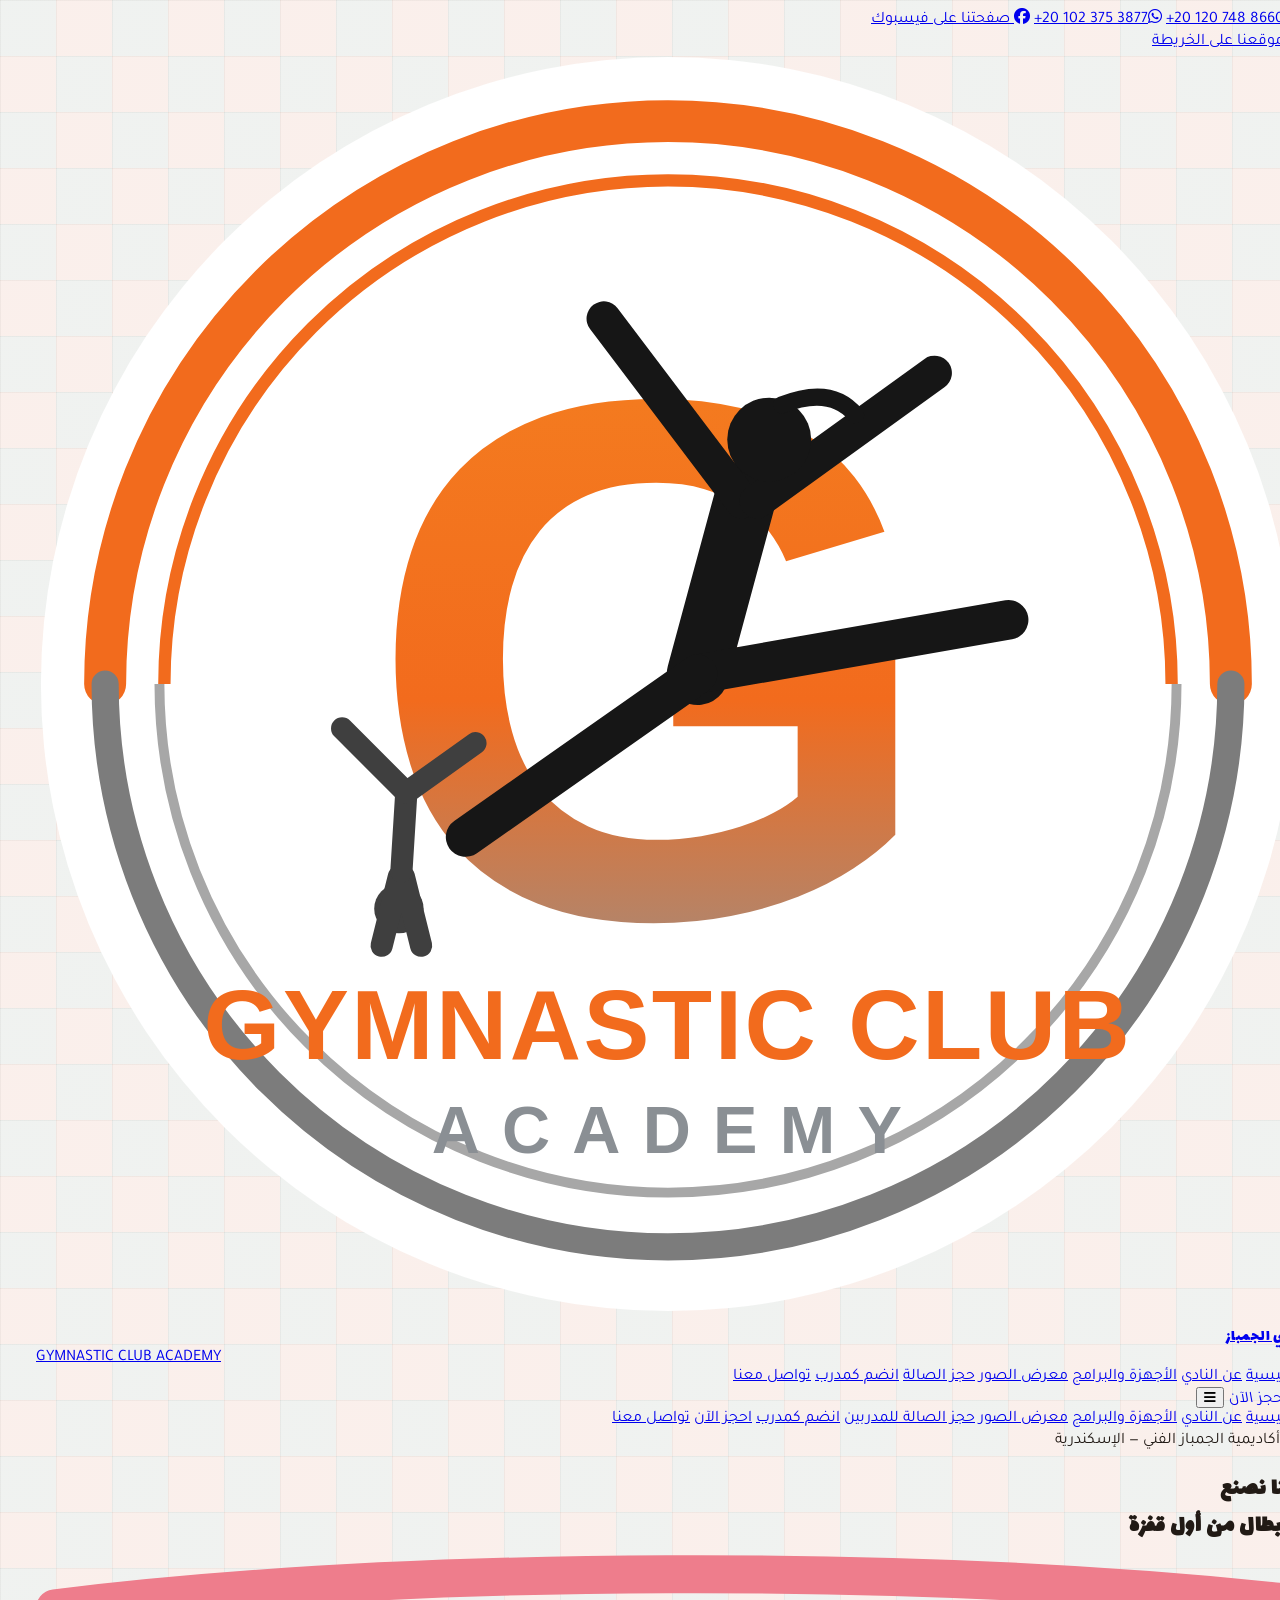
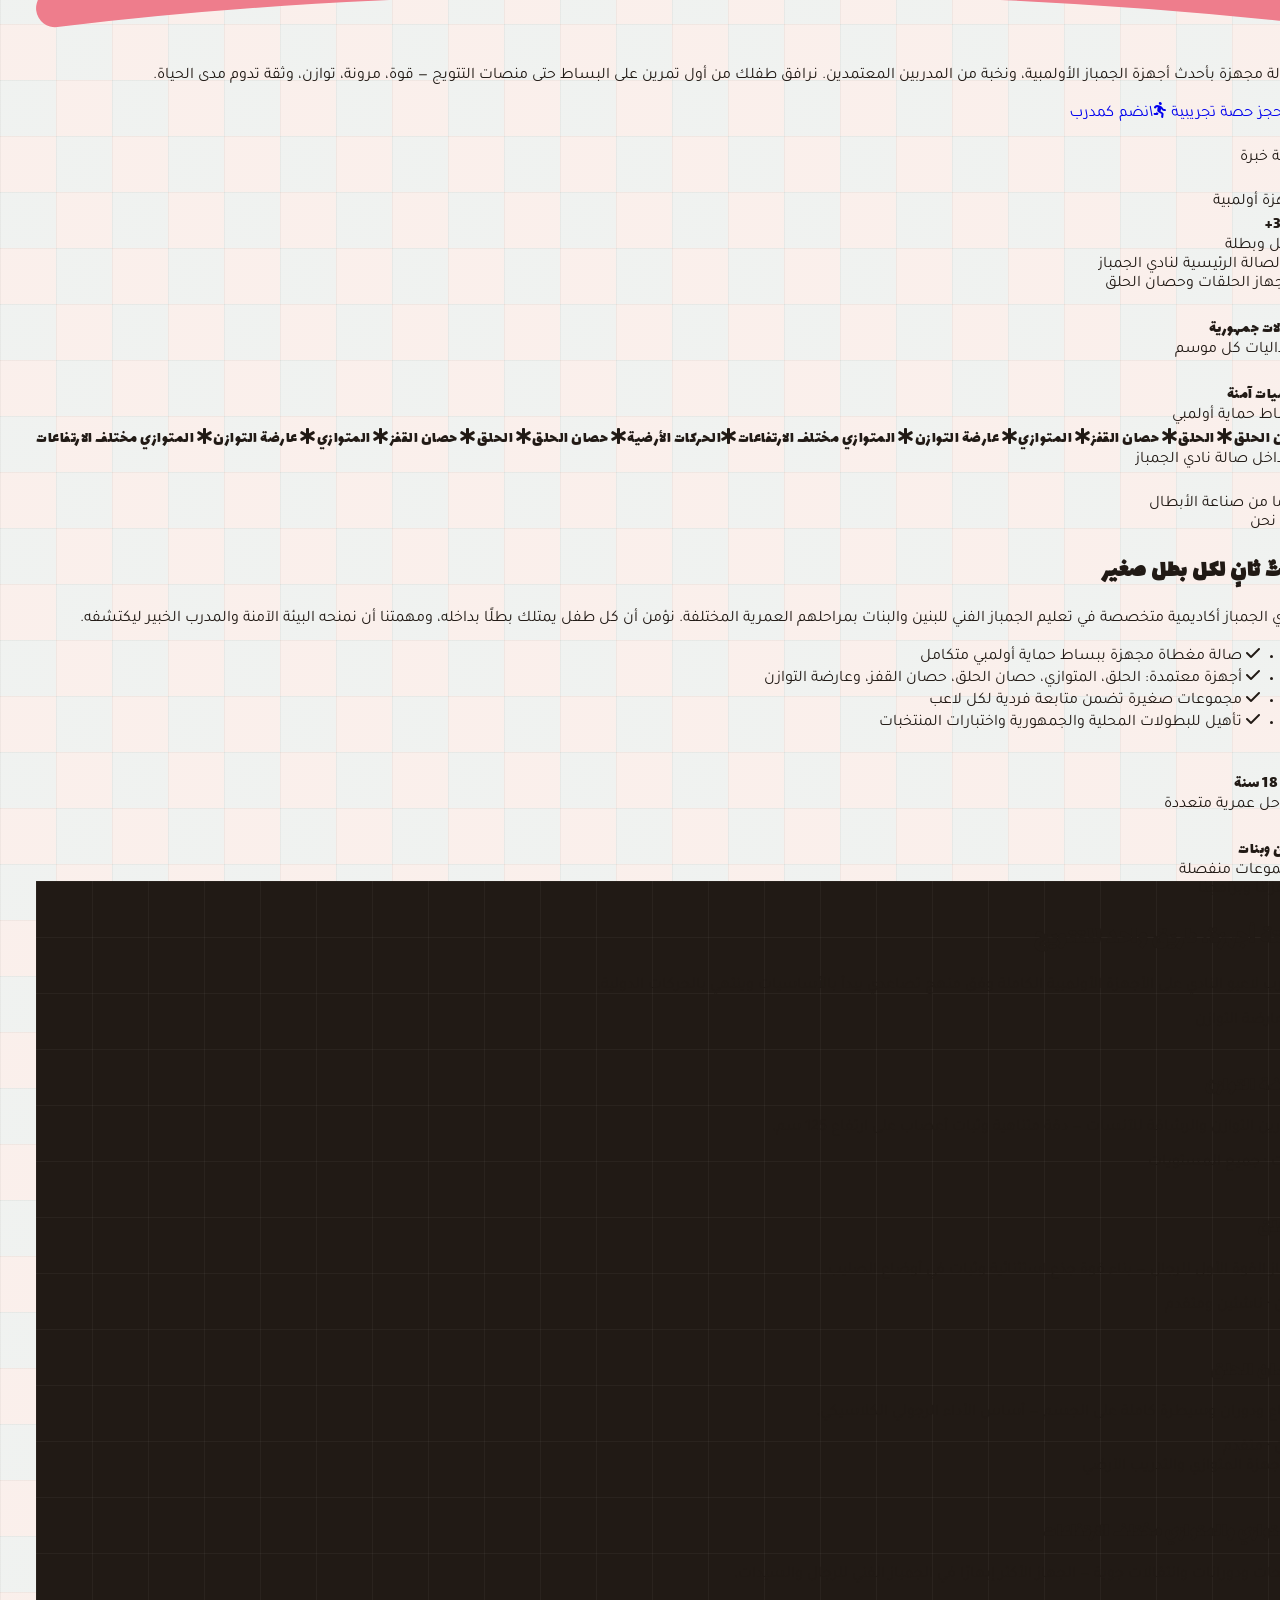
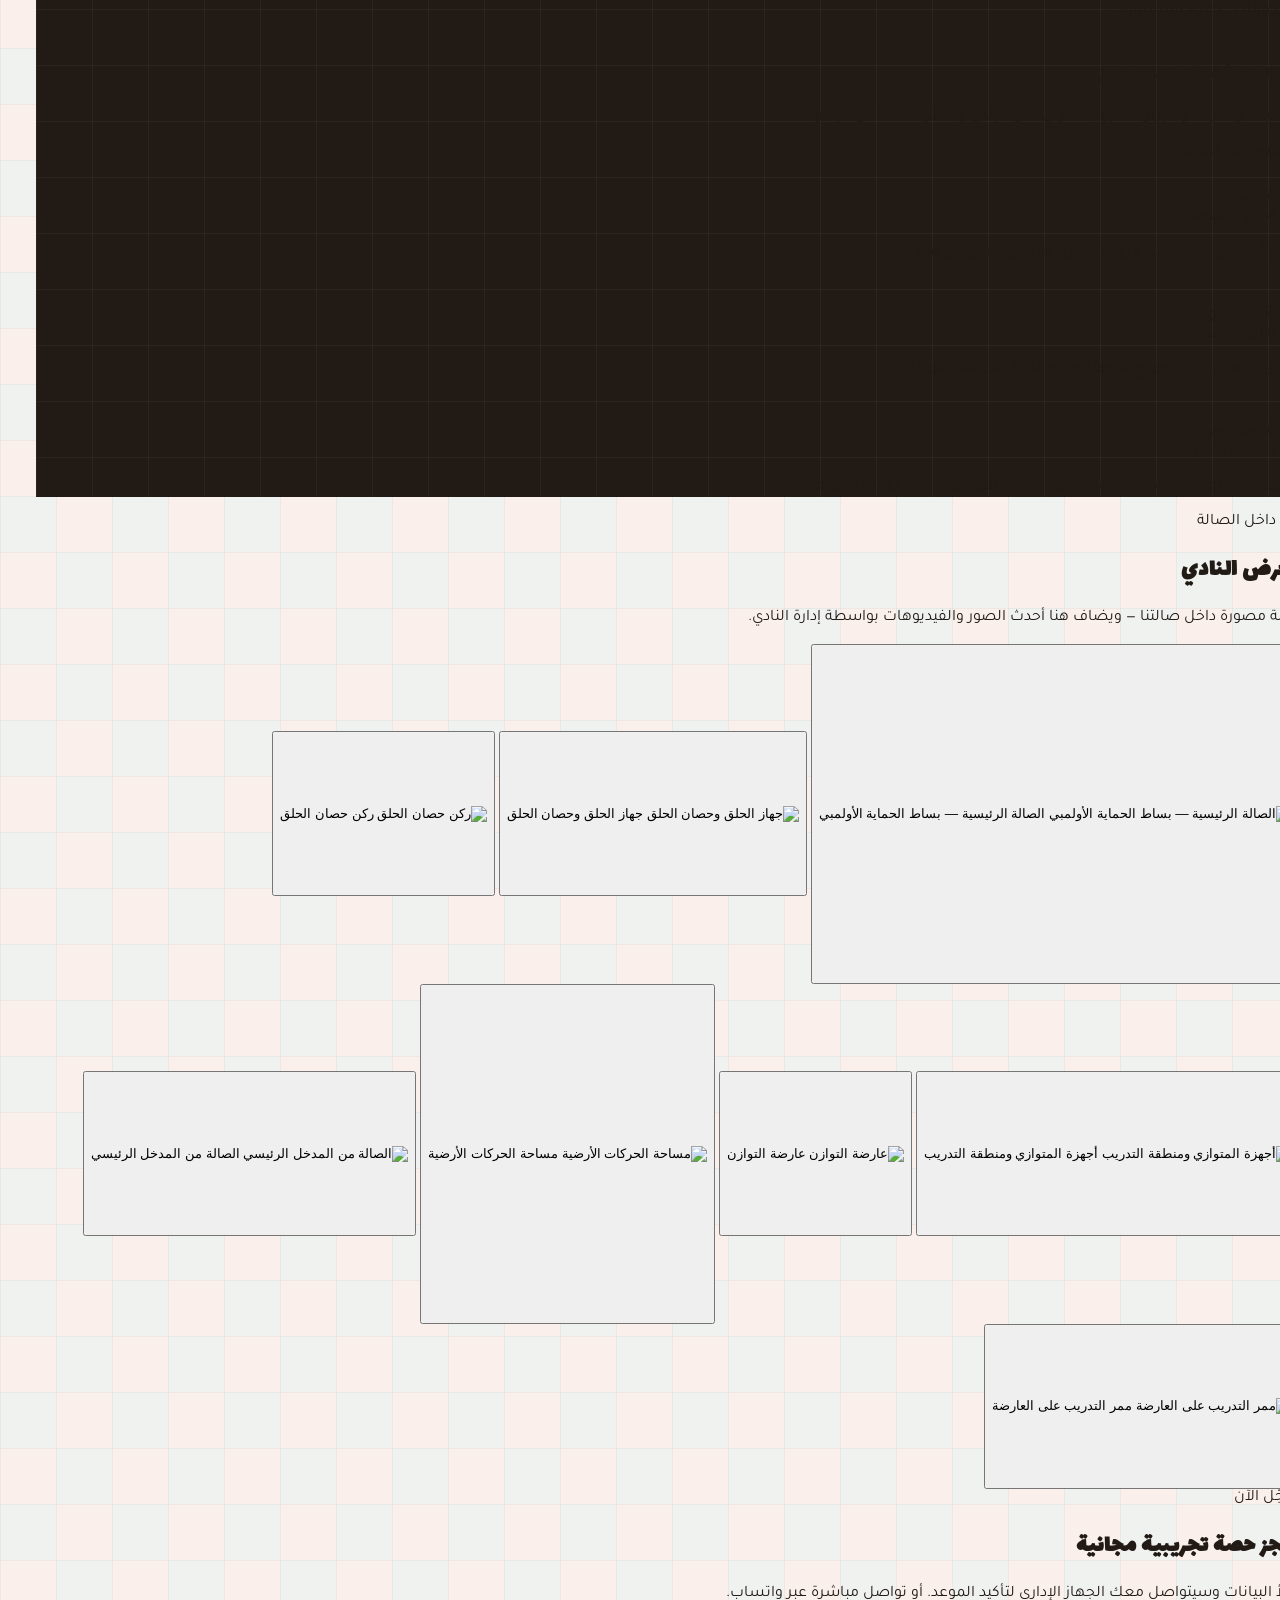
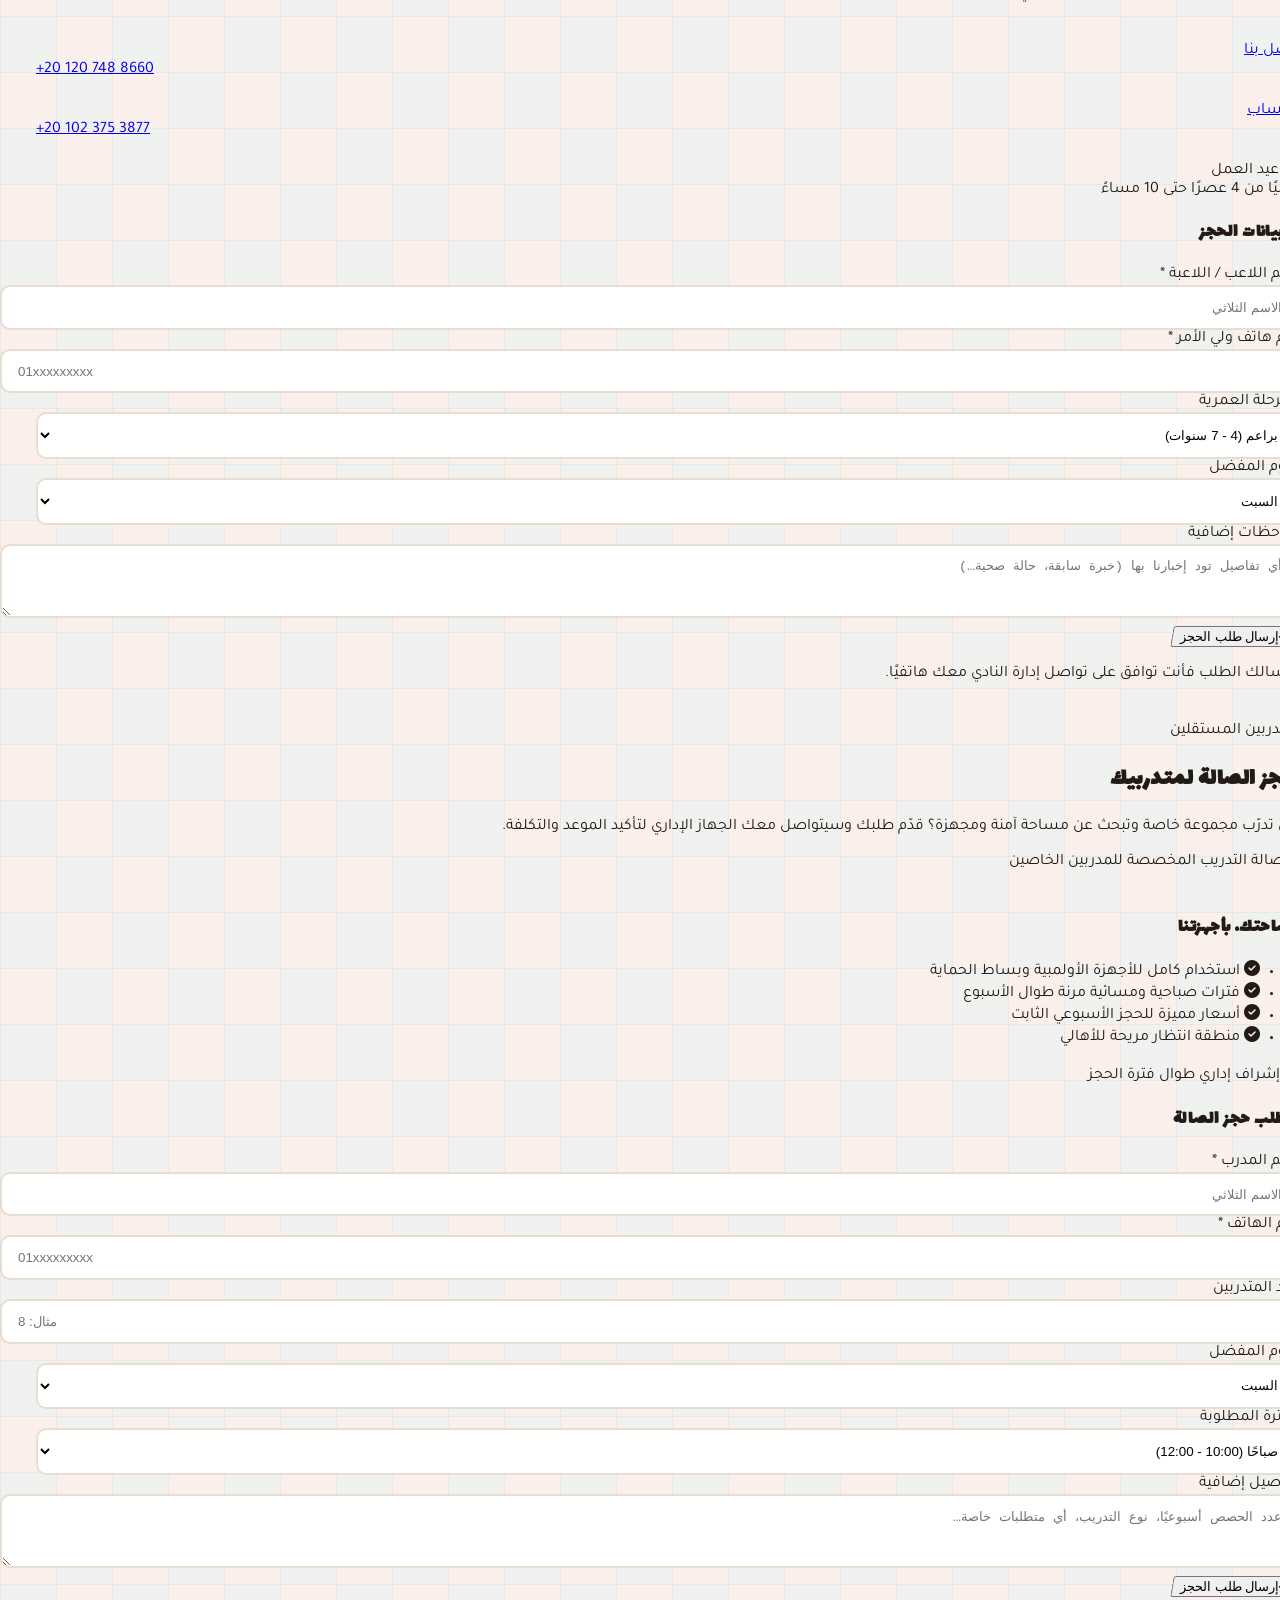
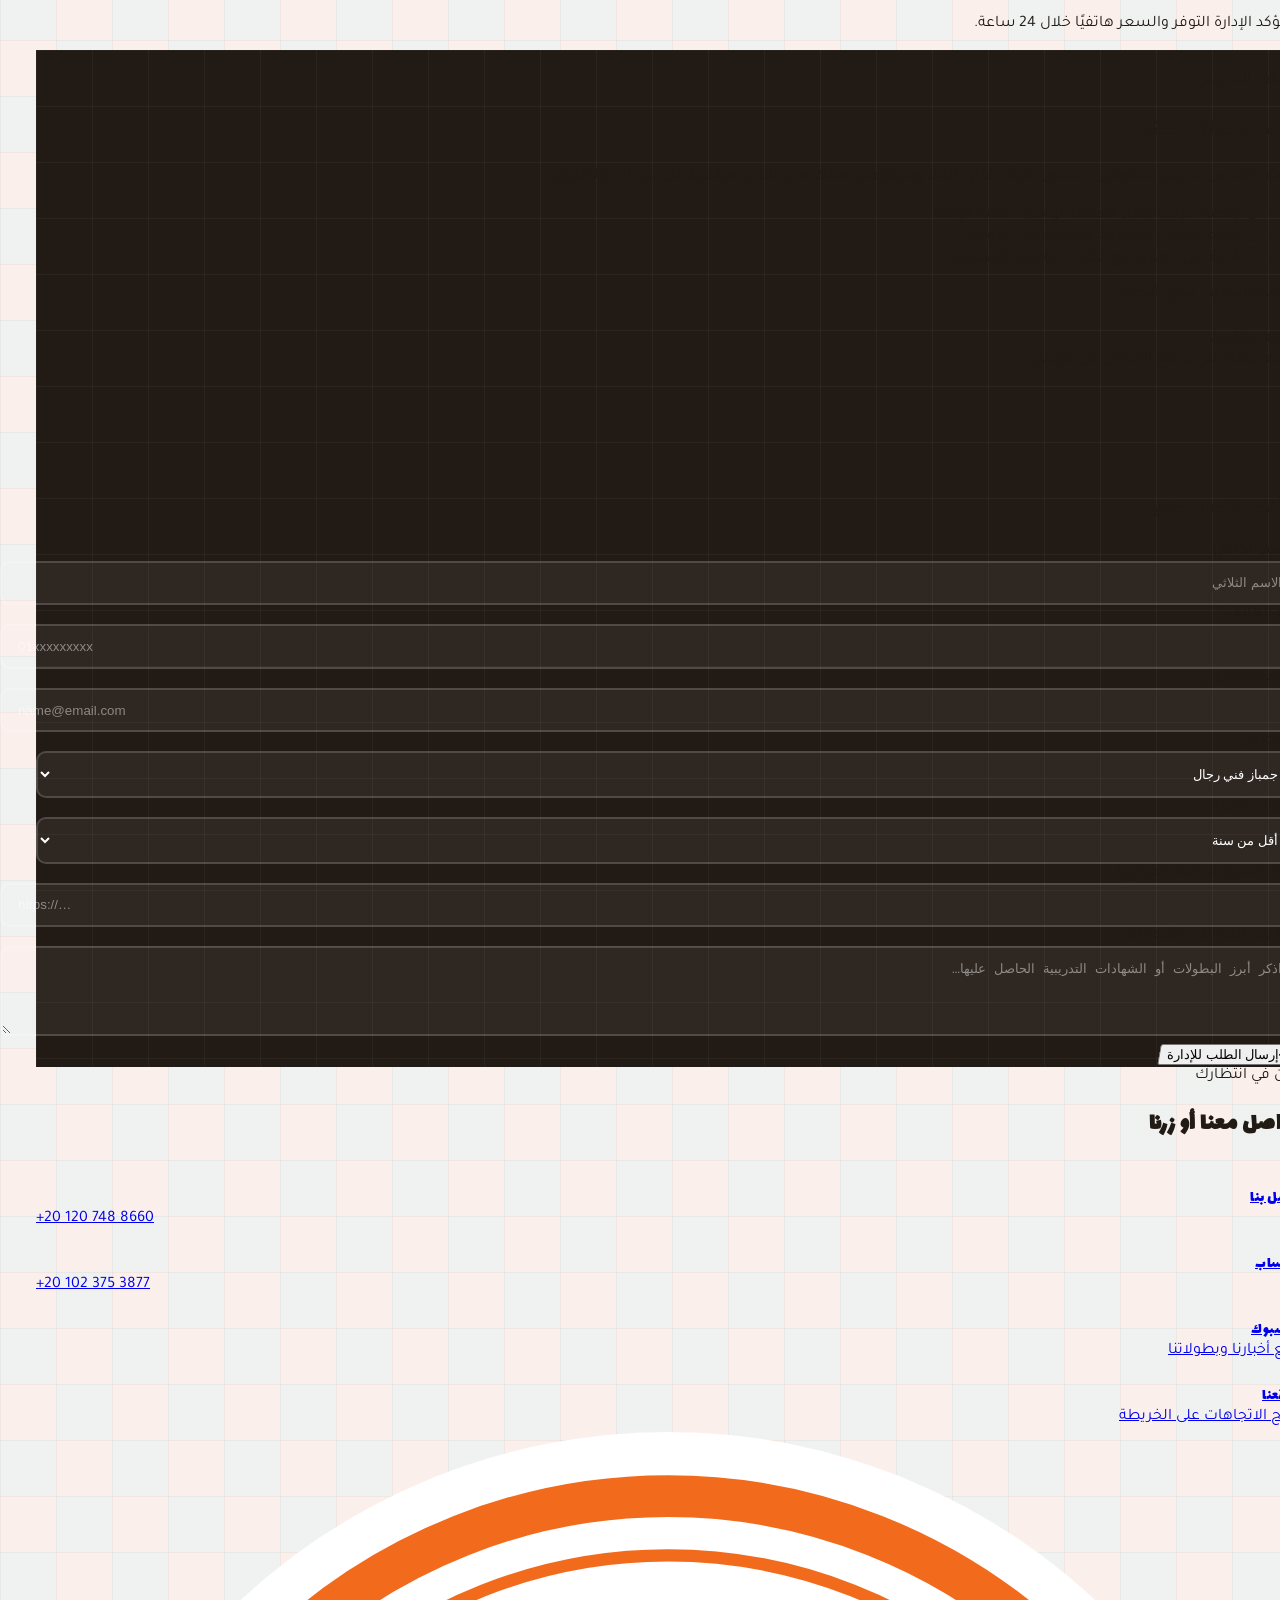
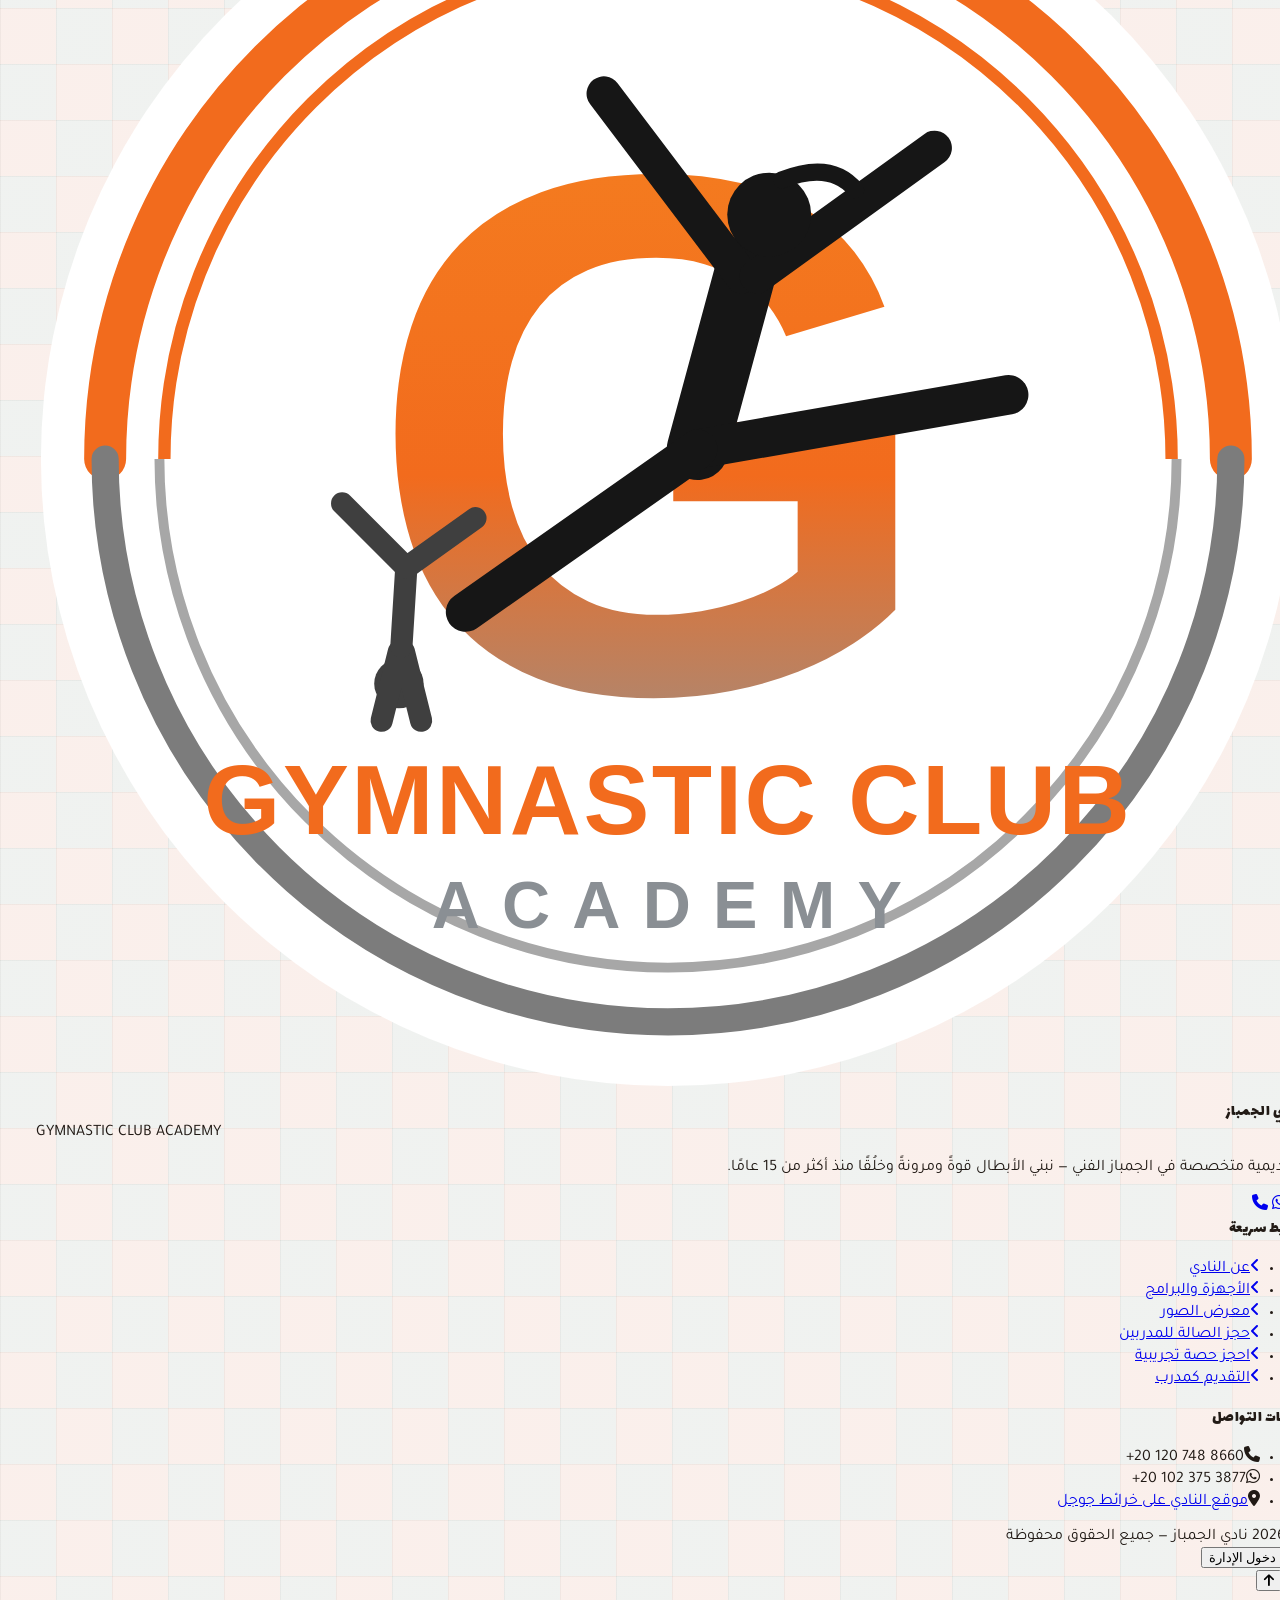
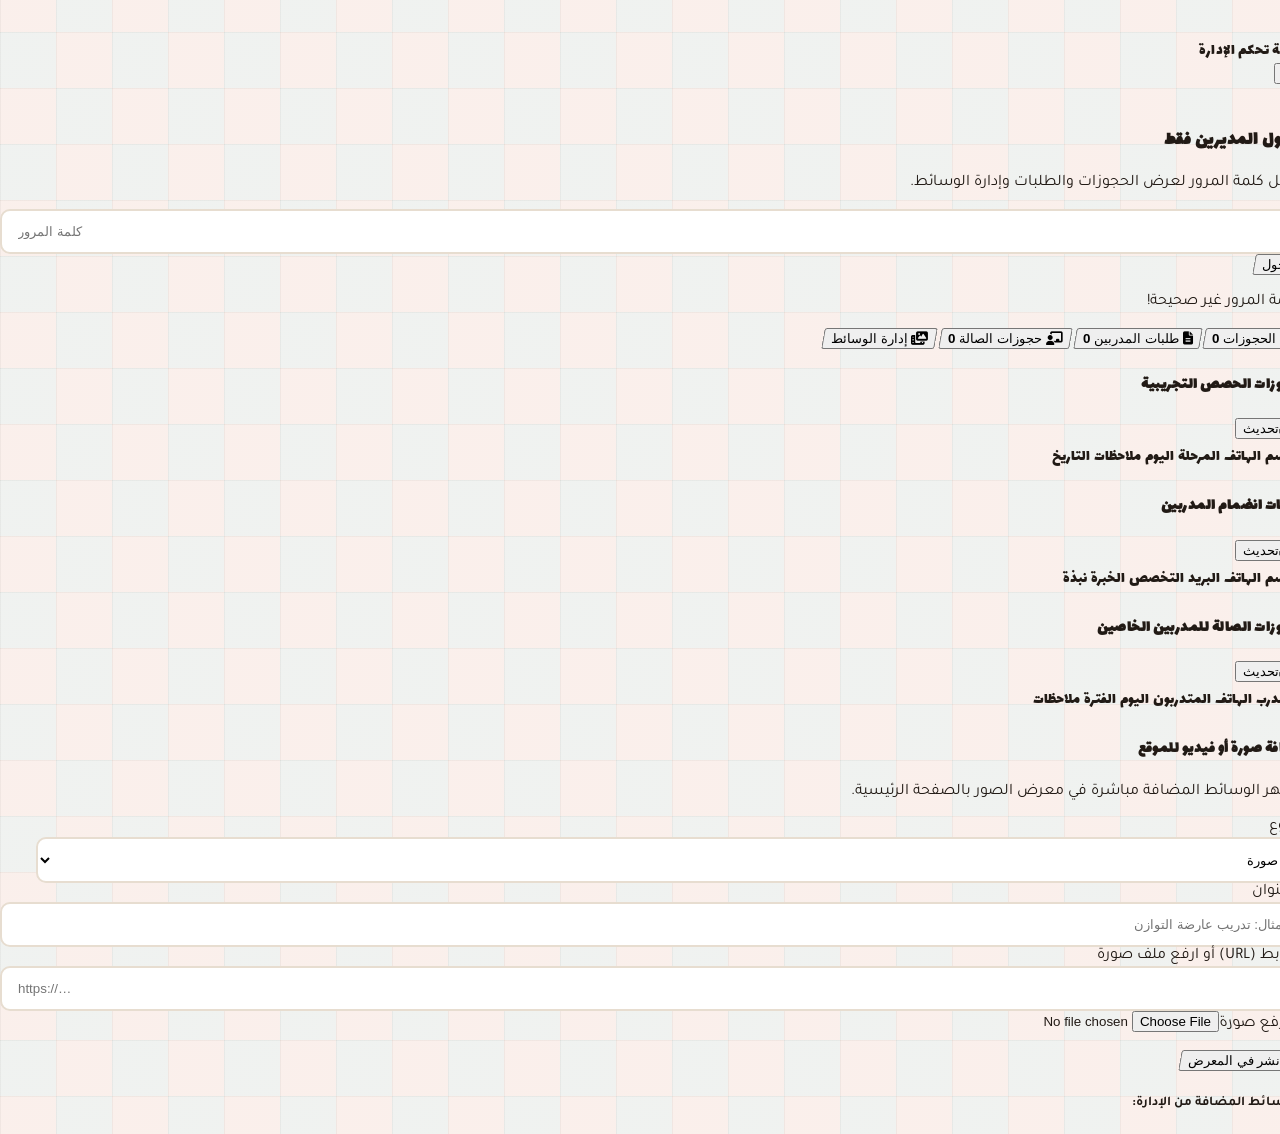
==== commit b7212790: "Update index.html" ====
--- a/gymnastics-club-website-development (1)/index.html
+++ b/gymnastics-club-website-development (1)/index.html
@@ -615,7 +615,6 @@
       <ul class="space-y-3 text-sm font-bold">
         <li class="flex items-center gap-3"><i class="fa-solid fa-phone text-[#F26B1D]"></i><span dir="ltr">+20 120 748 8660</span></li>
         <li class="flex items-center gap-3"><i class="fa-brands fa-whatsapp text-green-400"></i><span dir="ltr">+20 102 375 3877</span></li>
-        <li class="flex items-center gap-3"><i class="fa-solid fa-envelope text-[#EE7D8C]"></i><span dir="ltr">youssefnegm95@gmail.com</span></li>
         <li class="flex items-start gap-3"><i class="fa-solid fa-location-dot text-[#3FA7DC] mt-1"></i><a href="https://maps.app.goo.gl/FRZ6HWBvZ15D42vx8?g_st=aw" target="_blank" class="hover:text-[#F26B1D] transition">موقع النادي على خرائط جوجل</a></li>
       </ul>
     </div>
